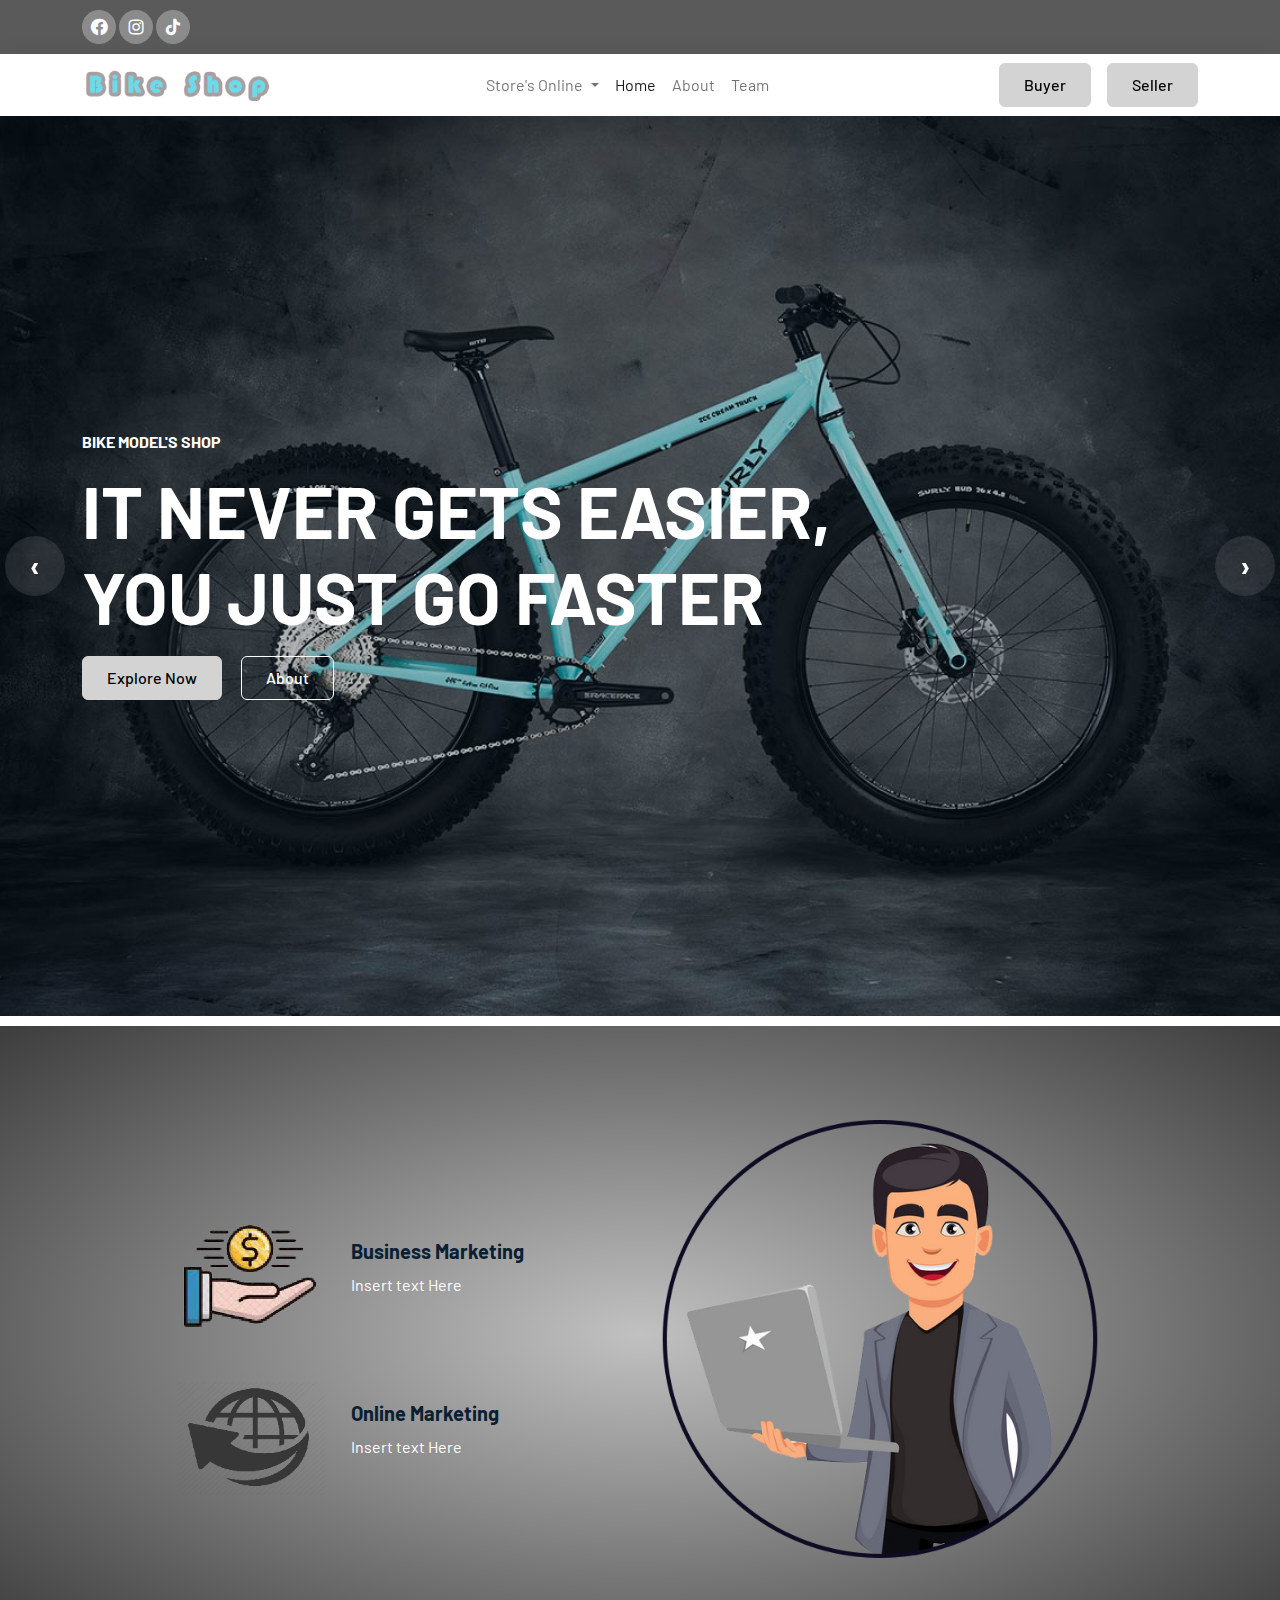
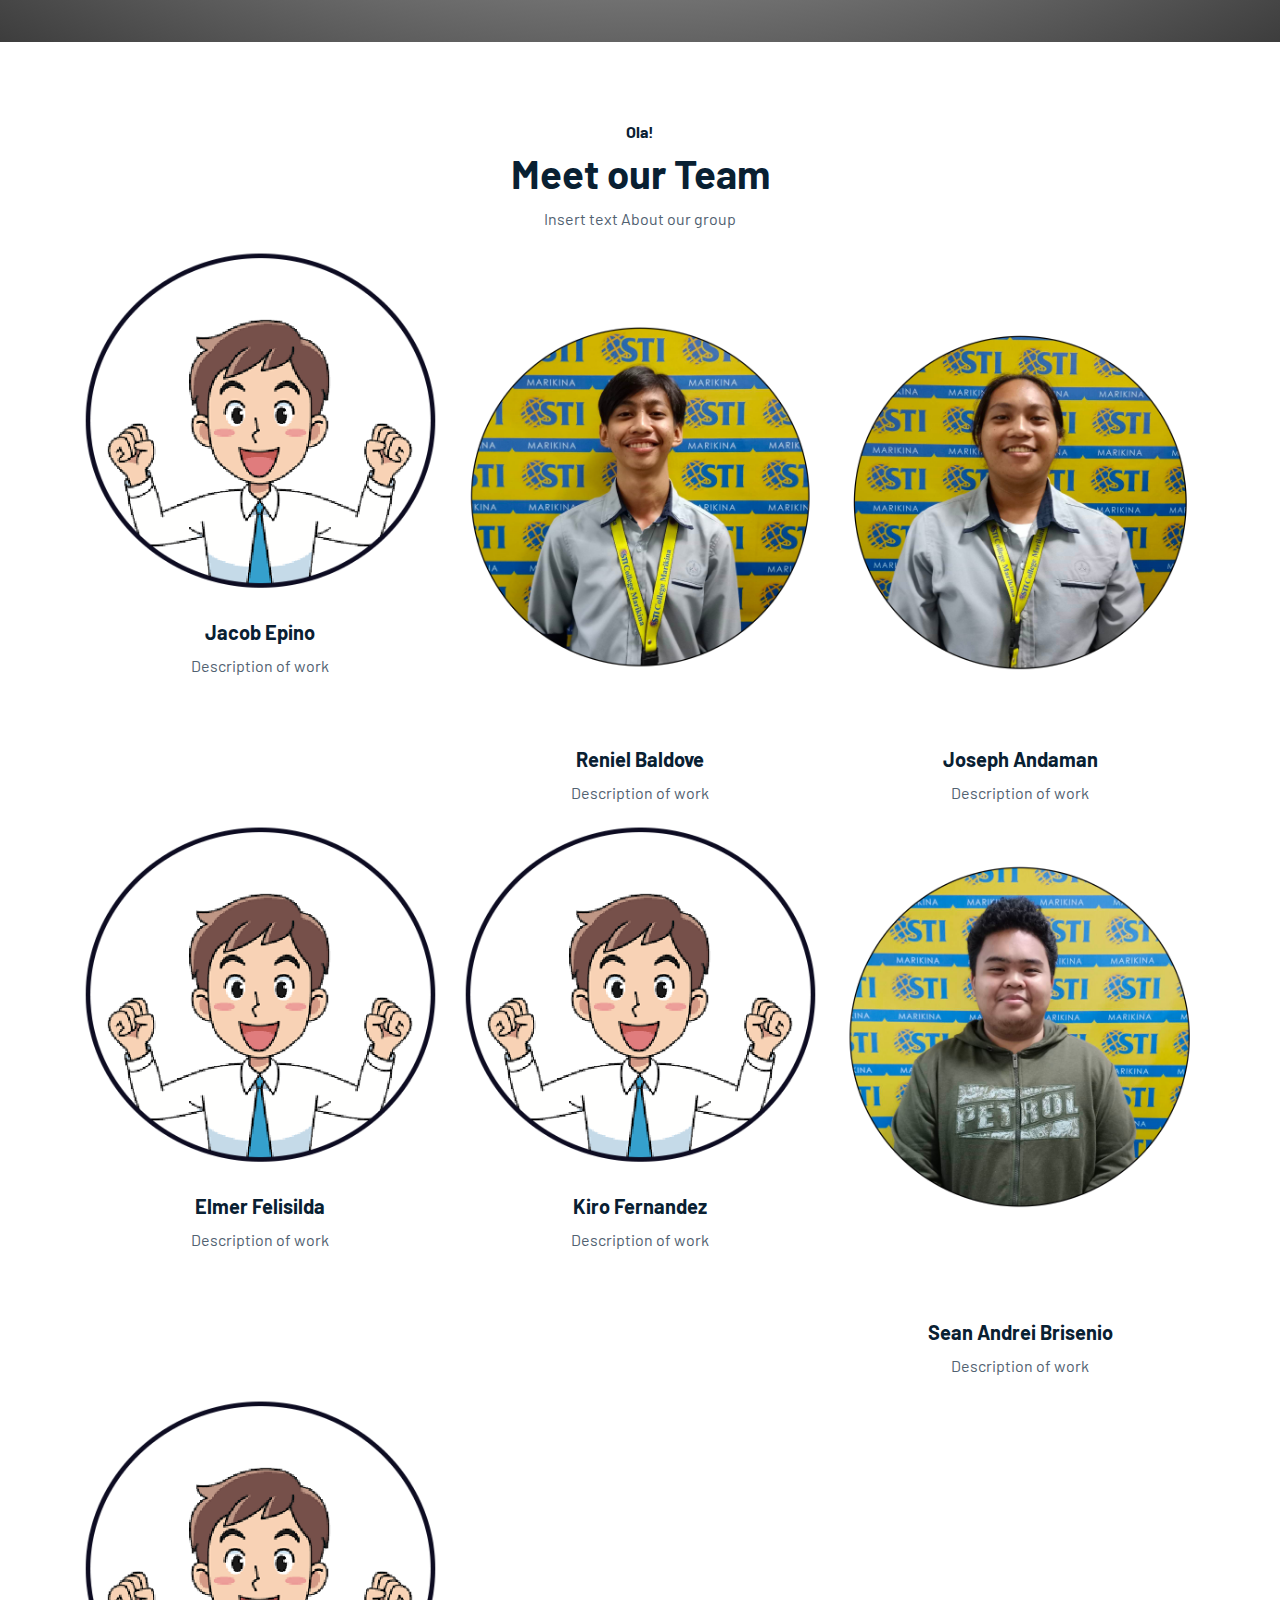
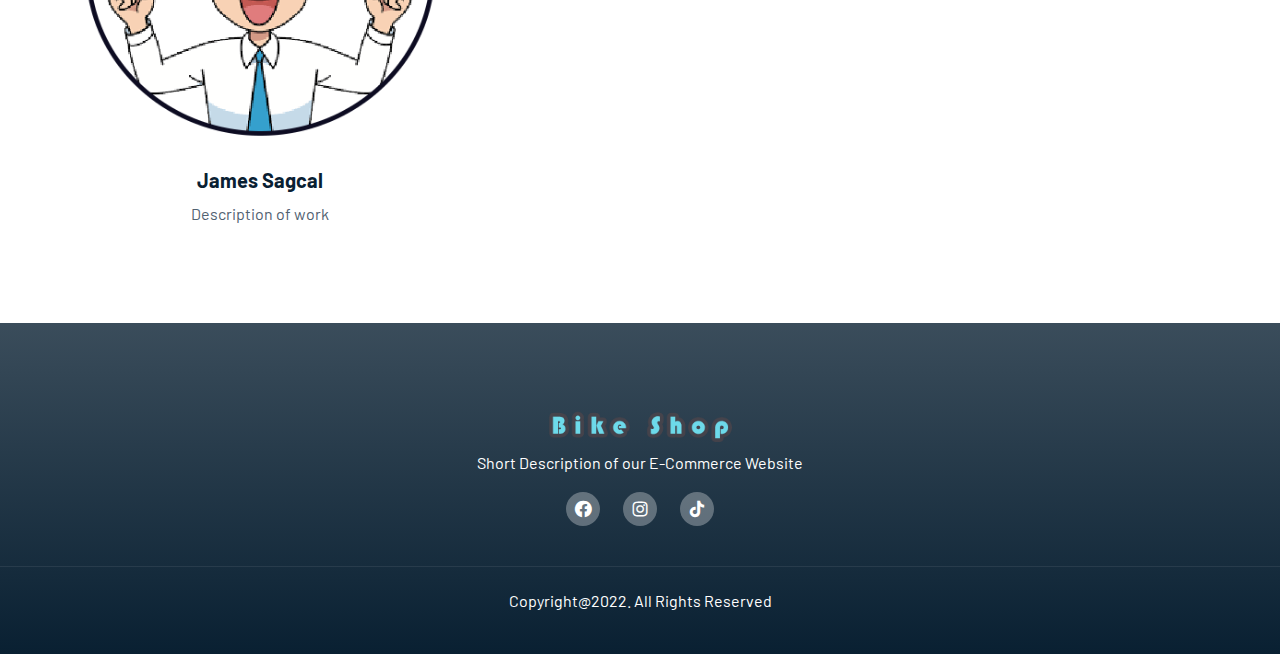
==== index.html @ 8a76a860 "Add files via upload" ====
<!doctype html>
<html lang="en">
  <head>
    <meta name="viewport" content="width=device-width, initial-scale=1">
    <link rel="stylesheet" href="./css/bootstrap.min.css">
    <link rel="stylesheet" href="./css/boxicons.min.css ">
    <link rel="stylesheet" href="./css/owl.carousel.min.css">
    <link rel="stylesheet" href="./css/owl.theme.default.min.css">
    <link rel="stylesheet" href="./css/style.css">
    <title>Bike Shop | E-Commerce</title>
  </head>

  <body data-bs-spy="scroll" data-bs-target=".navbar">
    <nav class="top-nav" id="home">
        <div class="container">
            <div class="row justify-content-between">
             <!---  <div class="col-auto">
                    <p>
                        <i class='bx bxs-envelope'></i>
                        <span>Delacruxzz@examplelangto.com</span>
                    </p>

                    <p>
                        <i class='bx bx-phone-call' ></i>
                        <span>(02)bahalakanasaiba</span>
                    </p>
                </div>--> 
                <div class="col-auto">
                    <div class="social-links">
                       <a href="https://www.facebook.com/"><i class='bx bxl-facebook-circle'></i></a>
                       <a href="https://www.instagram.com/"><i class='bx bxl-instagram' ></i></a>
                       <a href="https://www.tiktok.com/login"><i class='bx bxl-tiktok' ></i></a>
                    </div>
                </div>
            </div>
        </div>
    </nav>
    <nav class="navbar navbar-expand-lg navbar-light bg-white sticky-top">
        <div class="container">
          <a class="logo" href="#"><img src="./img/L.png"></a>
          <button class="navbar-toggler" type="button" data-bs-toggle="collapse" data-bs-target="#navbarSupportedContent" aria- 
           controls="navbarSupportedContent" aria-expanded="false" aria-label="Toggle navigation">
            <span class="navbar-toggler-icon"></span>
          </button>
          <div class="collapse navbar-collapse" id="navbarSupportedContent">
            <ul class="navbar-nav me-auto mb-2 mb-lg-0 ms-auto">

              <li class="nav-item dropdown">
                <a class="nav-link dropdown-toggle" href="#" role="button" data-bs-toggle="dropdown" aria-expanded="false">
                    Store's Online
                </a>
                <ul class="dropdown-menu">
                  <li><a class="dropdown-item" href="#">Bike Model Shop</a></li>
                  <li><a class="dropdown-item" href="#">Bike Accessories Store</a></li>
                  <li><a class="dropdown-item" href="#">Bike Clothing Shop</a></li> 
                </ul>
              </li>

              <li class="nav-item">
                <a class="nav-link" href="#hero-slider">Home</a>
              </li>

              <li class="nav-item">
                <a class="nav-link" href="#about">About</a>
              </li>

              <li class="nav-item">
                <a class="nav-link" href="#team">Team</a>
              </li>
            </ul>
            <a href="" class="btn btn-brand ms-lg-3" data-bs-toggle="modal" data-bs-target="#exampleModal">Buyer</a>
            <a href="" class="btn btn-brand ms-lg-3" data-bs-toggle="modal" data-bs-target="#exampleModal2">Seller</a>

          </div>
        </div>
    </nav>
    
 <!--Slider-->
    <div class="owl-carousel owl-theme" id="hero-slider">

        <div class="slide1 min-vh-100 bg-cover d-flex align-items-center">
            <div class="container">
                <div class="row">
                    <div class="col-12">
                        <h6 class="text-uppercase text-white">Bike Model's Shop</h6>
                        <h1 class="display-2 my-3 text-white text-uppercase">It never gets easier, <br>you just go faster</h1>
                        <a href="#" class="btn btn-brand">Explore Now</a>
                        <a href="#" class="btn btn-outline ms-md-3">About</a>
                    </div>
                </div>
            </div>
        </div>

        <div class="slide2 min-vh-100 bg-cover d-flex align-items-center">
            <div class="container">
                <div class="row">
                    <div class="col-12 text-center">
                        <h6 class="text-uppercase text-white">Bike Accessories Store</h6>
                        <h1 class="display-4 my-3 text-white text-uppercase">A bicycle ride around the world begins with <br> a single pedal   stroke</h1>
                        <a href="#" class="btn btn-brand">Explore Now</a>
                        <a href="#" class="btn btn-outline ms-md-3">About</a>
                    </div>
                </div>
            </div>
        </div>

        <div class="slide3 min-vh-100 bg-cover d-flex align-items-center">
            <div class="container">
                <div class="row">
                    <div class="col-12">
                        <h6 class="text-uppercase text-white">Bike Clothing Shop</h6>
                        <h1 class="display-4 my-3 text-white text-uppercase">Get a bicycle. You will not regret it. <br> If you live.</h1>
                        <a href="#" class="btn btn-brand">Explore Now</a>
                        <a href="#" class="btn btn-outline ms-md-3">About</a>
                    </div>
                </div>
            </div>
        </div>


    </div>

<!--about-->
    <div class="color">
    <section id="about">
        <div class="container">
            <div class="row align-items-center justify-content-center">
                <div class="col-lg-5">
                    <div class="row">
                        <div class="col-12 info-box mt-5">
                          <img src="./img/busi.png">
                          <div>
                            <h5>Business Marketing</h5>
                            <p>Insert text Here</p>
                          </div>
                        </div>

                        <div class="col-12 info-box mt-5">
                            <img src="./img/on.png">
                            <div>
                              <h5>Online Marketing</h5>
                              <p>Insert text Here</p>
                            </div>
                          </div>                         
                    </div>
                </div>
                <div class="col-lg-5">
                    <img src="./img/man.png">
                </div>
            </div>
        </div>
    </section>
</div>
<!--team-->
     <section id="team">
        <div class="container">
            <div class="row">
                <div class="col-12 intro text-center">
                    <h6>Ola!</h6>
                    <h1>Meet our Team</h1>
                    <p>Insert text About our group</p>
                </div>
            </div>
            <div class="row">

               <div class="col-lg-4">
                <div class="team-member">
                    <div class="img-wrapper">
                        <img src="./img/boy.png">
                        <div class="overlay"></div> 
                        <div class="social-links">
                            <a href="https://www.facebook.com/cayetanojacob"><i class='bx bxl-facebook-circle'></i></a>
                            <a href="https://www.instagram.com/"><i class='bx bxl-instagram' ></i></a>
                            <a href="https://www.tiktok.com/login"><i class='bx bxl-tiktok' ></i></a>
                         </div>
                    </div>
                   <div class="content">
                    <h5>Jacob Epino</h5>
                    <p>Description of work</p>
                   </div>
               </div>
            </div>
  
            <div class="col-lg-4">
                <div class="team-member">
                    <div class="img-wrapper">
                        <img src="./img/reniel.png">
                        <div class="overlay"></div> 
                        <div class="social-links">
                            <a href="https://www.facebook.com/renielgbaldove"><i class='bx bxl-facebook-circle'></i></a>
                            <a href="https://www.instagram.com/"><i class='bx bxl-instagram' ></i></a>
                            <a href="https://www.tiktok.com/login"><i class='bx bxl-tiktok' ></i></a>
                         </div>
                    </div>
                   <div class="content">
                    <h5>Reniel Baldove</h5>
                    <p>Description of work</p>
                   </div>
               </div>
            </div>

            <div class="col-lg-4">
                <div class="team-member">
                    <div class="img-wrapper">
                        <img src="./img/jd.png">
                        <div class="overlay"></div> 
                        <div class="social-links">
                            <a href="https://www.facebook.com/jaydee.andaman"><i class='bx bxl-facebook-circle'></i></a>
                            <a href="#"><i class='bx bxl-instagram' ></i></a>
                            <a href="https://www.tiktok.com/login"><i class='bx bxl-tiktok' ></i></a>
                         </div>
                    </div>
                   <div class="content">
                    <h5>Joseph Andaman</h5>
                    <p>Description of work</p>
                   </div>
               </div>
            </div>

            <div class="col-lg-4">
                <div class="team-member">
                    <div class="img-wrapper">
                        <img src="./img/boy.png">
                        <div class="overlay"></div> 
                        <div class="social-links">
                            <a href="https://www.facebook.com/elmer.gfelisilda"><i class='bx bxl-facebook-circle'></i></a>
                            <a href="https://www.instagram.com/"><i class='bx bxl-instagram' ></i></a>
                            <a href="https://www.tiktok.com/login"><i class='bx bxl-tiktok' ></i></a>
                         </div>
                    </div>
                   <div class="content">
                    <h5>Elmer Felisilda</h5>
                    <p>Description of work</p>
                   </div>
               </div>
            </div>

            <div class="col-lg-4">
                <div class="team-member">
                    <div class="img-wrapper">
                        <img src="./img/boy.png">
                        <div class="overlay"></div> 
                        <div class="social-links">
                            <a href="https://www.facebook.com/"><i class='bx bxl-facebook-circle'></i></a>
                            <a href="https://www.instagram.com/"><i class='bx bxl-instagram' ></i></a>
                            <a href="https://www.tiktok.com/login"><i class='bx bxl-tiktok' ></i></a>
                         </div>
                    </div>
                   <div class="content">
                    <h5>Kiro Fernandez</h5>
                    <p>Description of work</p>
                   </div>
               </div>
            </div>

            <div class="col-lg-4">
                <div class="team-member">
                    <div class="img-wrapper">
                        <img src="./img/sean.png">
                        <div class="overlay"></div> 
                        <div class="social-links">
                            <a href="https://www.facebook.com/Killualo90"><i class='bx bxl-facebook-circle'></i></a>
                            <a href="https://www.instagram.com/"><i class='bx bxl-instagram' ></i></a>
                            <a href="https://www.tiktok.com/login"><i class='bx bxl-tiktok' ></i></a>
                         </div>
                    </div>
                   <div class="content">
                    <h5>Sean Andrei Brisenio</h5>
                    <p>Description of work</p>
                   </div>
               </div>
            </div>

            <div class="col-lg-4">
                <div class="team-member">
                    <div class="img-wrapper">
                        <img src="./img/boy.png">
                        <div class="overlay"></div> 
                        <div class="social-links">
                            <a href="https://www.facebook.com/Feuerkraft.18"><i class='bx bxl-facebook-circle'></i></a>
                            <a href="https://www.instagram.com/"><i class='bx bxl-instagram' ></i></a>
                            <a href="https://www.tiktok.com/login"><i class='bx bxl-tiktok' ></i></a>
                         </div>
                    </div>
                   <div class="content">
                    <h5>James Sagcal</h5>
                    <p>Description of work</p>
                   </div>
               </div>
            </div>

        </div>
     </section>
 
<!--footer-->
     <footer>
        <div class="footer-top">
            <div class="container">
                <div class="row">
                    <div class="col-lg-6 mx-auto">
                    <a class="logo"><img src="./img/L.png"></a>
                     <p>Short Description of our E-Commerce Website</p>
                     <div class="social-links">
                           <a href="https://www.facebook.com/"><i class='bx bxl-facebook-circle'></i></a>
                           <a href="https://www.instagram.com/"><i class='bx bxl-instagram' ></i></a>
                           <a href="https://www.tiktok.com/login"><i class='bx bxl-tiktok' ></i></a>
                        </div>
                    </div>
                </div>
            </div>
        </div>
        <div class="footer-bottom">
          <div class="container">
            <p class="mb-0">Copyright@2022. All Rights Reserved</p>
          </div>
        </div>
     </footer>

  <!-- Buyer'ss Modal -->
  <div class="modal fade" id="exampleModal" tabindex="-1" aria-labelledby="exampleModalLabel" aria-hidden="true">
    <div class="modal-dialog modal-xl modal-dialog-centered">
      <div class="modal-content">

        <div class="modal-body">
          <div class="container-fluid">
            <div class="row">
                <div class="col-lg-8">
                    <form action="" class="row p-lg-5 gy-7 align-items-center">
                        <h1>Buyer's Registration Form </h1>
                        <p></p>
                        <div class="col-12">
                            <form class="row g-3">
                                <div class="col-md-6">
                                  <label for="Username" class="form-label">Username</label>
                                  <input type="email" class="form-control" id="inputEmail4">
                                </div>
                                <div class="col-md-6">
                                  <label for="inputPassword4" class="form-label">Password</label>
                                  <input type="password" class="form-control" id="inputPassword4">
                                </div>
                                <div class="col-12">
                                  <label for="inputAddress" class="form-label">Address</label>
                                  <input type="text" class="form-control" id="inputAddress" placeholder="House#, Street, Barangay">
                                </div>
                                <div class="col-md-6">
                                  <label for="inputCity" class="form-label"></label>
                                  <input type="text" class="form-control" id="inputCity" placeholder="City">
                                </div>
                                <div class="col-md-2">
                                  <label for="inputZip" class="form-label">Zip</label>
                                  <input type="text" class="form-control" id="inputZip">
                                </div>
                                
                                <div class="col-12">
                                  <a href="Buyer.html">
                                    <button type="button" class="btn btn-brand" onclick="alert('Your Details Has Been Save Thank You!')">Register</button>
                                  </a>
                                    <button type="button" class="btn btn-seonodary" data-bs-dismiss="modal">close</button>
                                </div>
                              </form>
                        </div>
                    </form>
                </div>
            </div>
          </div>
        </div>
      </div>
    </div>
  </div>

<!--Sellers Modal-->

  <div class="modal fade" id="exampleModal2" tabindex="-1" aria-labelledby="exampleModalLabel" aria-hidden="true">
    <div class="modal-dialog modal-xl modal-dialog-centered">
      <div class="modal-content">

        <div class="modal-body">
          <div class="container-fluid">
            <div class="col-lg-8">
              <form action="" class="row p-lg-5 gy-7 align-items-center">
                <h1>Seller's Registration Form </h1>
                <p></p>
                <div class="col-12">
                    <form class="row g-3">
                        <div class="col-md-6">
                          <label for="inputEmail4" class="form-label">Email</label>
                          <input type="email" class="form-control" id="inputEmail4">
                        </div>
                        <div class="col-md-6">
                          <label for="inputPassword4" class="form-label">Password</label>
                          <input type="password" class="form-control" id="inputPassword4">
                        </div>
                        <div class="col-12">
                          <label for="inputAddress" class="form-label">Address</label>
                          <input type="text" class="form-control" id="inputAddress" placeholder="House#, Street, Barangay">
                        </div>
                        <div class="col-md-6">
                          <label for="inputCity" class="form-label"></label>
                          <input type="text" class="form-control" id="inputCity" placeholder="City">
                        </div>
                        <div class="col-md-2">
                          <label for="inputZip" class="form-label">Zip</label>
                          <input type="text" class="form-control" id="inputZip">
                        </div>
                        
                        <div class="col-12">
                          <a href="Seller.html">
                            <button type="button" class="btn btn-brand" onclick="alert('Your Details Has Been Save. Click OK to continue')">Register</button>
                          </a>
                            <button type="button" class="btn btn-seonodary" data-bs-dismiss="modal">close</button>
                        </div>
                      </form>
                </div>
            </form>
            </div>
          </div>
        </div>
      </div>
    </div>
  </div>



    <script src="./js/jquery.min.js"></script>
    <script src="./js/bootstrap.bundle.min.js"></script>
    <script src="./js/owl.carousel.min.js"></script>
    <script src="./js/app.js"></script>

  </body>
</html>
---- css/style.css ----
@import url('https://fonts.googleapis.com/css2?family=Barlow:wght@400;500;600;700&display=swap');
body{
    font-family: "Barlow", sans-serif ;
    line-height: 1.7;
    color: #516171;
}
h1,h2,h3,h4,h5,h6{
    font-weight: 700;
    color: #092032;
}
a{
    color: #092032;
    text-decoration: none;
    transition: all 0.4s ease;
    font-weight: 500;
}
img{
    width: 100%;
}

section{
    padding-top: 80px;
    padding-bottom: 80px;

}

.bg-cover{
    background-position: center !important;
    background-size: cover !important;
    background-position: center !important;
}


/* nav bar*/
.top-nav{
    background-color: 	#5A5A5A;
    padding-top: 10px;
    padding-bottom: 10px;
}
.top-nav p{
    margin-bottom: 0;
    display: inline-block;
    margin-right: 16px;
    color: #fff;
}
.top-nav i, 
.top-nav span{
    vertical-align: middle;
}
.social-links a{
    width: 34px;
    height: 34px;
    background-color: rgba(255, 255, 255, 0.3);
   display: inline-flex;
   align-items: center;
   justify-content: center;
   color: #fff;
   font-size: 20px;
   border-radius: 100%;
}
.social-links a:hover{
    background-color: #fff;
    color: #000;
}
.navbar{
    box-shadow: 0px 6px 30px rgba(0, 0, 0, 0.08);
}

.navbar .navbar-nar .nav-link:hover,
.navbar .navbar-nar .nav-link.active{
        color: #634f4ff8;

}

.logo img{
    width: 190px;
}

/*button*/
.btn{
    padding: 9px 24px;
    font-weight: 500;
}
.btn-brand{
    background-color:#D3D3D3 ;
    color: #000;
    border-color:#D3D3D3  ;
}
.btn-brand:hover{
    color: #fff;
    background-color: #7e6666;
}
.btn-outline{
    border-color: #fff;
    color: #fff;
}
/*slider*/
#hero-slider h1{
    font-weight: 700 !important;
}
.slide1{
    background: linear-gradient(rgba(9,32,50,0.3),rgba(9,32,50,0.3)) , url(../img/2.jpg) ;
}
.slide2{
    background: linear-gradient(rgba(9,32,50,0.3),rgba(9,32,50,0.3)) , url(../img/3.jpg) ;
}
.slide3{
    background: linear-gradient(rgba(9,32,50,0.3),rgba(9,32,50,0.3)) , url(../img/4.jpg) ;
}
/* owl carousel*/
.owl-prev,
.owl-next{
    position: absolute;
    top: 50%;
    width: 60px !important;
    height: 60px !important;
    display: grid;
    place-items: center;
    background-color: rgba(255, 255, 255, 0.1) !important;
    font-size: 32px;
    margin-top: -30px !important;
    color: #fff !important;
    font-weight: 700 !important;
    font-size: 30px !important;
    border-radius: 100px !important;
    align-items: center !important;
    justify-content: center ;
}
.owl-prev{
    left: 0;
}
.owl-next{
    right: 0;
}
.owl-prev:hover,
.owl-next:hover{
    background-color: #D3D3D3 !important;
}

/*infobox*/
.info-box{
    display: flex;
    align-items: center;
    color: #fff;
}

.info-box img{
    width: 150px;
    margin-right: 24px;
}
.color{
    background: radial-gradient( #c1c1c1, #3d3d3d);
}

/*team section*/
.team-member{
    text-align: center;
}

.team-member .img-wrapper{
    position: relative;
    overflow: hidden;
}
.team-member .overlay{
    position: absolute;
    top: -10%;
    left: 0;
    width: 100%;
    height: 100%;
    background-color: rgba(87, 70, 67, 0.89);
    transition: all 0.4s ease;
    opacity: 0;
}
.team-member .social-links{
    position: absolute;
    top: 60%;
    left: 50%;
    transform: translate(-50%, -50%);
    transition: all 0.4s ease;
    opacity: 0;
}
.team-member:hover .overlay{
    opacity: 1;
    top:0;
}
.team-member:hover .social-links{
    opacity: 1;
    top:50%;
}
.team-member h5{
    margin-top: 24px;

}

/*footer*/
footer{
    padding-top: 80px;
    padding-bottom: 40px ;
    color: #ffff;
    text-align: center;
    background: linear-gradient(rgba(9,32,50,0.8), rgba(9,32,50,08));
}
footer .navbar-brand{
    color: #fff;
    margin-bottom: 28px;
    display: inline-block;
}

.footer-top {
    margin-bottom: 40px;
}
.footer-bottom{
    border-top: 1px solid rgba(255, 255, 255, 0.08);
    padding-top: 20px;
}
footer .social-links a{
    margin-left: 10px;
    margin-right: 10px;
}


/*buyer's css*/
.top-logo{
    padding-left: 520px;
}
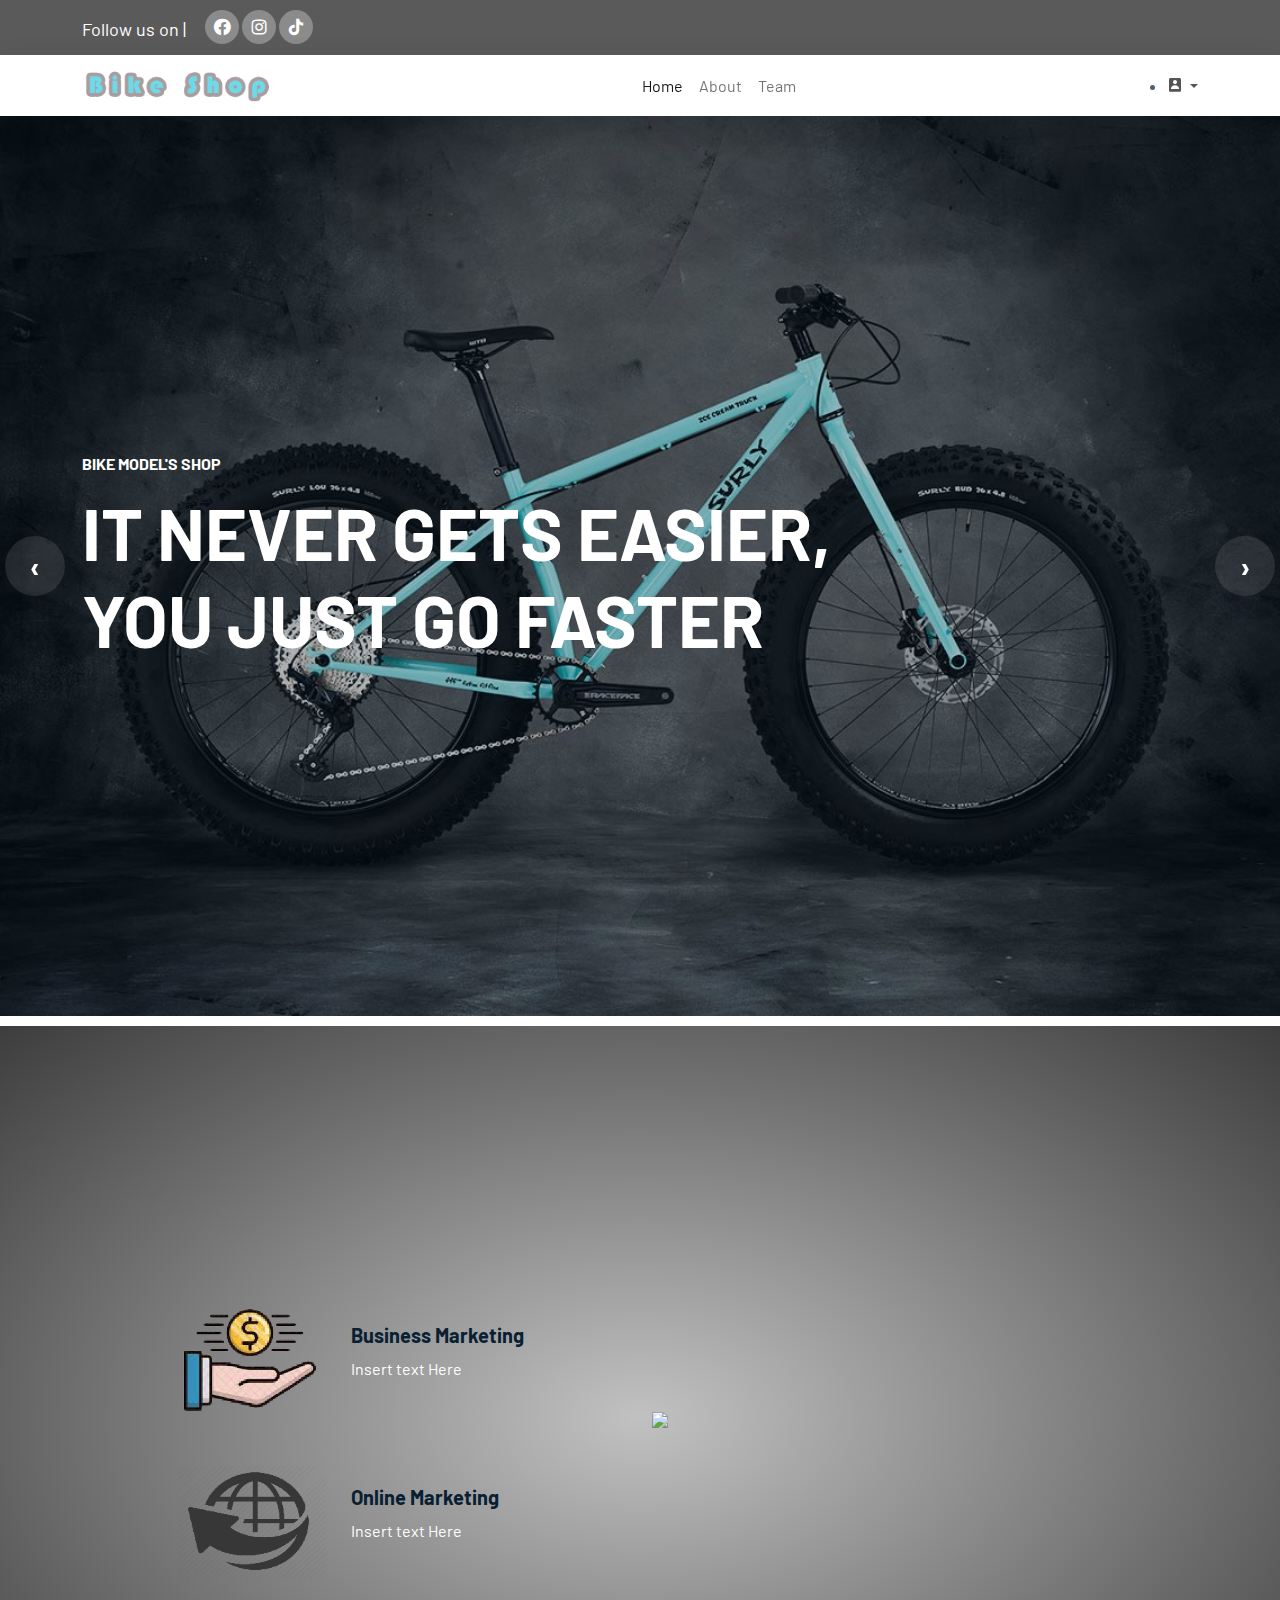
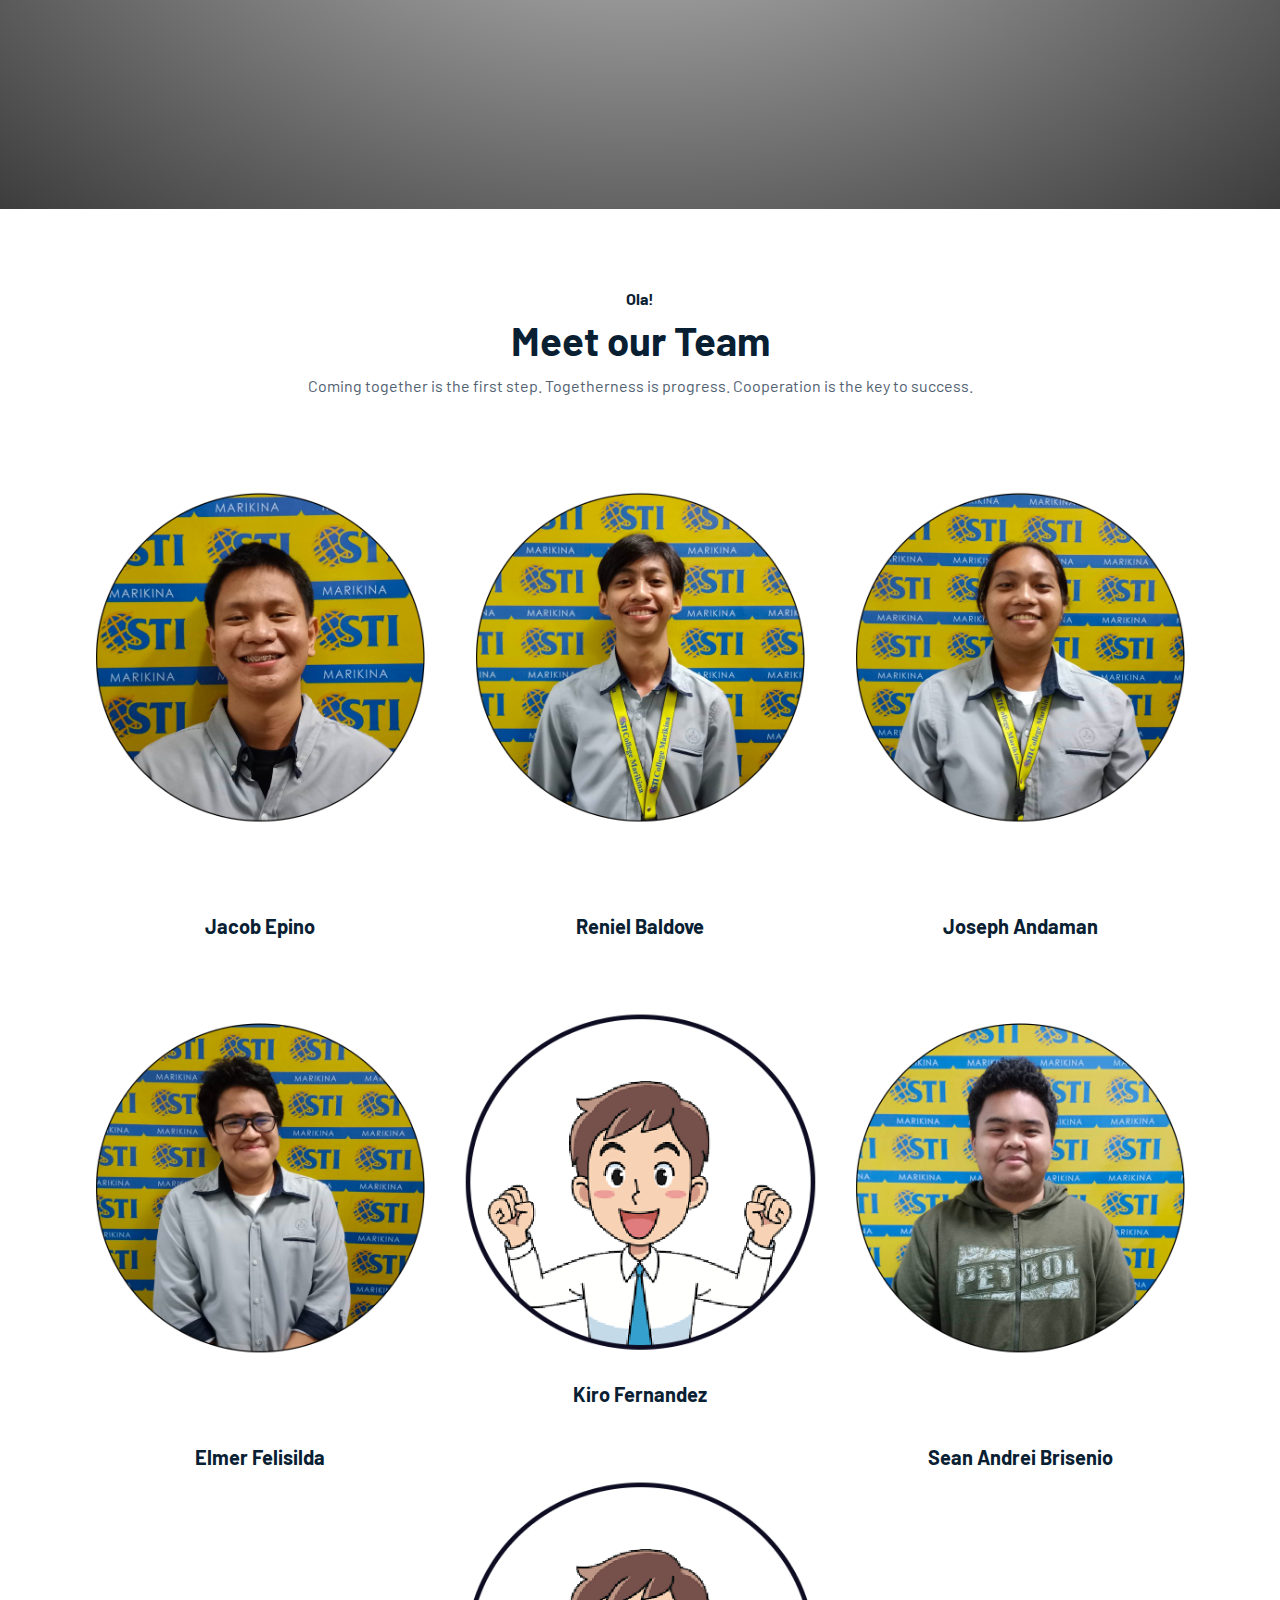
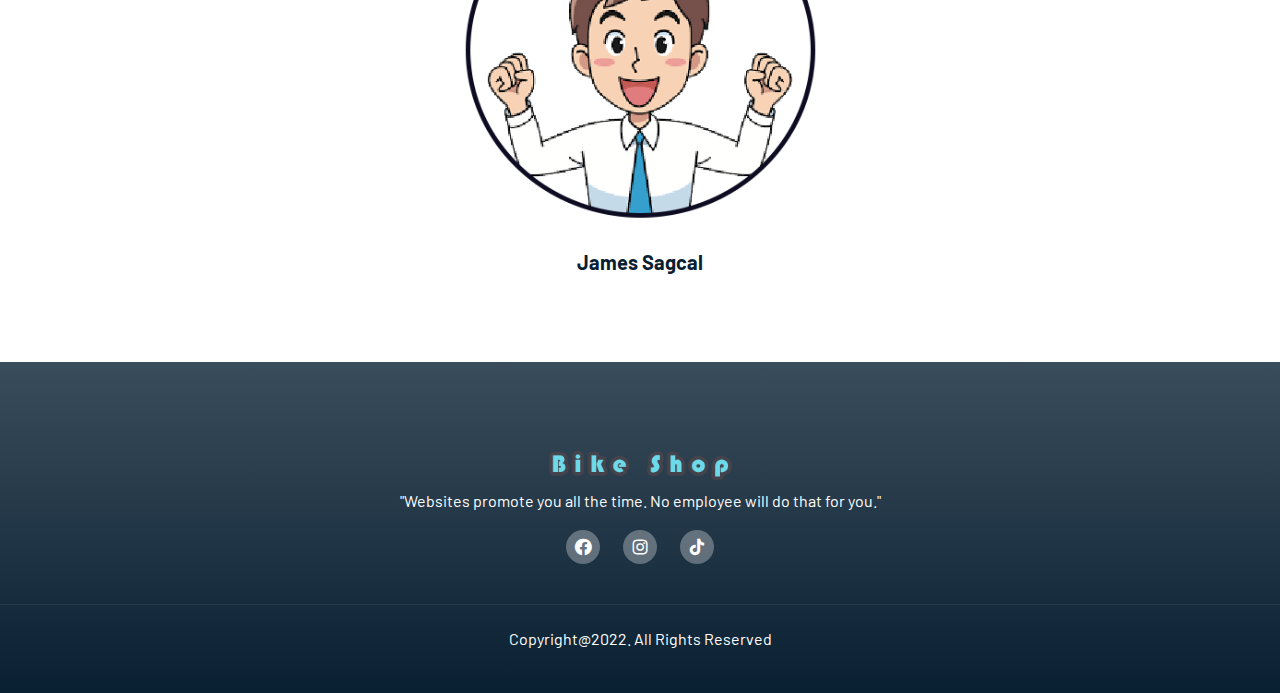
==== commit 316634cd: "Add files via upload" ====
--- a/index.html
+++ b/index.html
@@ -8,6 +8,7 @@
     <link rel="stylesheet" href="./css/owl.theme.default.min.css">
     <link rel="stylesheet" href="./css/style.css">
     <title>Bike Shop | E-Commerce</title>
+    <link rel="icon" href="./img/s.png">
   </head>
 
   <body data-bs-spy="scroll" data-bs-target=".navbar">
@@ -26,7 +27,8 @@
                     </p>
                 </div>--> 
                 <div class="col-auto">
-                    <div class="social-links">
+                    <div class="social-links"> 
+                      <p>Follow us on | </p>
                        <a href="https://www.facebook.com/"><i class='bx bxl-facebook-circle'></i></a>
                        <a href="https://www.instagram.com/"><i class='bx bxl-instagram' ></i></a>
                        <a href="https://www.tiktok.com/login"><i class='bx bxl-tiktok' ></i></a>
@@ -37,7 +39,7 @@
     </nav>
     <nav class="navbar navbar-expand-lg navbar-light bg-white sticky-top">
         <div class="container">
-          <a class="logo" href="#"><img src="./img/L.png"></a>
+          <a class="logo"><img src="./img/L.png"></a>
           <button class="navbar-toggler" type="button" data-bs-toggle="collapse" data-bs-target="#navbarSupportedContent" aria- 
            controls="navbarSupportedContent" aria-expanded="false" aria-label="Toggle navigation">
             <span class="navbar-toggler-icon"></span>
@@ -45,7 +47,7 @@
           <div class="collapse navbar-collapse" id="navbarSupportedContent">
             <ul class="navbar-nav me-auto mb-2 mb-lg-0 ms-auto">
 
-              <li class="nav-item dropdown">
+              <!--<li class="nav-item dropdown">
                 <a class="nav-link dropdown-toggle" href="#" role="button" data-bs-toggle="dropdown" aria-expanded="false">
                     Store's Online
                 </a>
@@ -54,7 +56,7 @@
                   <li><a class="dropdown-item" href="#">Bike Accessories Store</a></li>
                   <li><a class="dropdown-item" href="#">Bike Clothing Shop</a></li> 
                 </ul>
-              </li>
+              </li>-->
 
               <li class="nav-item">
                 <a class="nav-link" href="#hero-slider">Home</a>
@@ -68,8 +70,20 @@
                 <a class="nav-link" href="#team">Team</a>
               </li>
             </ul>
-            <a href="" class="btn btn-brand ms-lg-3" data-bs-toggle="modal" data-bs-target="#exampleModal">Buyer</a>
-            <a href="" class="btn btn-brand ms-lg-3" data-bs-toggle="modal" data-bs-target="#exampleModal2">Seller</a>
+
+            <li class="item dropdown">
+              <a class="Account dropdown-toggle" href="#" id="navbarDropdown" role="button"
+                 data-bs-toggle="dropdown" aria-expanded="false">
+                 <i class='bx bxs-user-rectangle'></i>
+              </a>
+              <ul class="dropdown-menu border-0 shadow-lg" aria-labelledby="navbarDropdown">
+                  <li><a class="dropdown-item" data-bs-toggle="modal" data-bs-target="#exampleModal" href="#">Buyer</a></li>
+                  <li><a class="dropdown-item" data-bs-toggle="modal" data-bs-target="#exampleModal2" href="#">Seller</a></li>
+              </ul>
+          </li>
+
+            <!-- <a href="" class="btn btn-brand ms-lg-3" data-bs-toggle="modal" data-bs-target="#exampleModal">Buyer</a>
+            <a href="" class="btn btn-brand ms-lg-3" data-bs-toggle="modal" data-bs-target="#exampleModal2">Seller</a>-->
 
           </div>
         </div>
@@ -84,8 +98,8 @@
                     <div class="col-12">
                         <h6 class="text-uppercase text-white">Bike Model's Shop</h6>
                         <h1 class="display-2 my-3 text-white text-uppercase">It never gets easier, <br>you just go faster</h1>
-                        <a href="#" class="btn btn-brand">Explore Now</a>
-                        <a href="#" class="btn btn-outline ms-md-3">About</a>
+                       <!--<a href="#" class="btn btn-brand">Explore Now</a>
+                        <a href="#" class="btn btn-outline ms-md-3">About</a>--> 
                     </div>
                 </div>
             </div>
@@ -97,8 +111,8 @@
                     <div class="col-12 text-center">
                         <h6 class="text-uppercase text-white">Bike Accessories Store</h6>
                         <h1 class="display-4 my-3 text-white text-uppercase">A bicycle ride around the world begins with <br> a single pedal   stroke</h1>
-                        <a href="#" class="btn btn-brand">Explore Now</a>
-                        <a href="#" class="btn btn-outline ms-md-3">About</a>
+                        <!--<a href="#" class="btn btn-brand">Explore Now</a>
+                        <a href="#" class="btn btn-outline ms-md-3">About</a>--> 
                     </div>
                 </div>
             </div>
@@ -110,8 +124,8 @@
                     <div class="col-12">
                         <h6 class="text-uppercase text-white">Bike Clothing Shop</h6>
                         <h1 class="display-4 my-3 text-white text-uppercase">Get a bicycle. You will not regret it. <br> If you live.</h1>
-                        <a href="#" class="btn btn-brand">Explore Now</a>
-                        <a href="#" class="btn btn-outline ms-md-3">About</a>
+                        <!--<a href="#" class="btn btn-brand">Explore Now</a>
+                        <a href="#" class="btn btn-outline ms-md-3">About</a>--> 
                     </div>
                 </div>
             </div>
@@ -145,7 +159,7 @@
                     </div>
                 </div>
                 <div class="col-lg-5">
-                    <img src="./img/man.png">
+                    <img src="./img/team.png">
                 </div>
             </div>
         </div>
@@ -158,7 +172,7 @@
                 <div class="col-12 intro text-center">
                     <h6>Ola!</h6>
                     <h1>Meet our Team</h1>
-                    <p>Insert text About our group</p>
+                    <p>Coming together is the first step. Togetherness is progress. Cooperation is the key to success.</p>
                 </div>
             </div>
             <div class="row">
@@ -166,7 +180,7 @@
                <div class="col-lg-4">
                 <div class="team-member">
                     <div class="img-wrapper">
-                        <img src="./img/boy.png">
+                        <img src="./img/jacob.png">
                         <div class="overlay"></div> 
                         <div class="social-links">
                             <a href="https://www.facebook.com/cayetanojacob"><i class='bx bxl-facebook-circle'></i></a>
@@ -176,7 +190,7 @@
                     </div>
                    <div class="content">
                     <h5>Jacob Epino</h5>
-                    <p>Description of work</p>
+                   <!--<p>Description of work</p>--> 
                    </div>
                </div>
             </div>
@@ -194,7 +208,7 @@
                     </div>
                    <div class="content">
                     <h5>Reniel Baldove</h5>
-                    <p>Description of work</p>
+                     <!--<p>Description of work</p>--> 
                    </div>
                </div>
             </div>
@@ -212,7 +226,25 @@
                     </div>
                    <div class="content">
                     <h5>Joseph Andaman</h5>
-                    <p>Description of work</p>
+                     <!--<p>Description of work</p>--> 
+                   </div>
+               </div>
+            </div>
+
+            <div class="col-lg-4">
+                <div class="team-member">
+                    <div class="img-wrapper">
+                        <img src="./img/elmer.png">
+                        <div class="overlay"></div> 
+                        <div class="social-links">
+                            <a href="https://www.facebook.com/elmer.gfelisilda"><i class='bx bxl-facebook-circle'></i></a>
+                            <a href="https://www.instagram.com/"><i class='bx bxl-instagram' ></i></a>
+                            <a href="https://www.tiktok.com/login"><i class='bx bxl-tiktok' ></i></a>
+                         </div>
+                    </div>
+                   <div class="content">
+                    <h5>Elmer Felisilda</h5>
+                    <!--<p>Description of work</p>--> 
                    </div>
                </div>
             </div>
@@ -223,24 +255,6 @@
                         <img src="./img/boy.png">
                         <div class="overlay"></div> 
                         <div class="social-links">
-                            <a href="https://www.facebook.com/elmer.gfelisilda"><i class='bx bxl-facebook-circle'></i></a>
-                            <a href="https://www.instagram.com/"><i class='bx bxl-instagram' ></i></a>
-                            <a href="https://www.tiktok.com/login"><i class='bx bxl-tiktok' ></i></a>
-                         </div>
-                    </div>
-                   <div class="content">
-                    <h5>Elmer Felisilda</h5>
-                    <p>Description of work</p>
-                   </div>
-               </div>
-            </div>
-
-            <div class="col-lg-4">
-                <div class="team-member">
-                    <div class="img-wrapper">
-                        <img src="./img/boy.png">
-                        <div class="overlay"></div> 
-                        <div class="social-links">
                             <a href="https://www.facebook.com/"><i class='bx bxl-facebook-circle'></i></a>
                             <a href="https://www.instagram.com/"><i class='bx bxl-instagram' ></i></a>
                             <a href="https://www.tiktok.com/login"><i class='bx bxl-tiktok' ></i></a>
@@ -248,7 +262,7 @@
                     </div>
                    <div class="content">
                     <h5>Kiro Fernandez</h5>
-                    <p>Description of work</p>
+                     <!--<p>Description of work</p>--> 
                    </div>
                </div>
             </div>
@@ -266,15 +280,15 @@
                     </div>
                    <div class="content">
                     <h5>Sean Andrei Brisenio</h5>
-                    <p>Description of work</p>
-                   </div>
-               </div>
-            </div>
-
-            <div class="col-lg-4">
-                <div class="team-member">
-                    <div class="img-wrapper">
-                        <img src="./img/boy.png">
+                     <!--<p>Description of work</p>--> 
+                   </div>
+               </div>
+            </div>
+
+            <div class="col-lg-4">
+                <div class="team-member">
+                    <div class="img-wrapper ">
+                        <img src="./img/boy.png" class="rounded mx-auto d-block">
                         <div class="overlay"></div> 
                         <div class="social-links">
                             <a href="https://www.facebook.com/Feuerkraft.18"><i class='bx bxl-facebook-circle'></i></a>
@@ -284,7 +298,7 @@
                     </div>
                    <div class="content">
                     <h5>James Sagcal</h5>
-                    <p>Description of work</p>
+                     <!--<p>Description of work</p>--> 
                    </div>
                </div>
             </div>
@@ -299,7 +313,7 @@
                 <div class="row">
                     <div class="col-lg-6 mx-auto">
                     <a class="logo"><img src="./img/L.png"></a>
-                     <p>Short Description of our E-Commerce Website</p>
+                     <p>"Websites promote you all the time. No employee will do that for you."</p>
                      <div class="social-links">
                            <a href="https://www.facebook.com/"><i class='bx bxl-facebook-circle'></i></a>
                            <a href="https://www.instagram.com/"><i class='bx bxl-instagram' ></i></a>
--- a/css/style.css
+++ b/css/style.css
@@ -1,4 +1,7 @@
 @import url('https://fonts.googleapis.com/css2?family=Barlow:wght@400;500;600;700&display=swap');
+:root{
+    --grey: #808080;
+}
 body{
     font-family: "Barlow", sans-serif ;
     line-height: 1.7;
@@ -38,6 +41,7 @@
     padding-bottom: 10px;
 }
 .top-nav p{
+    font-size: large;
     margin-bottom: 0;
     display: inline-block;
     margin-right: 16px;
@@ -94,6 +98,7 @@
     border-color: #fff;
     color: #fff;
 }
+
 /*slider*/
 #hero-slider h1{
     font-weight: 700 !important;
@@ -150,6 +155,8 @@
 }
 .color{
     background: radial-gradient( #c1c1c1, #3d3d3d);
+    padding-bottom: 150px;
+    padding-top: 150px;
 }
 
 /*team section*/
@@ -223,3 +230,408 @@
 .top-logo{
     padding-left: 520px;
 }
+
+/*top rating item's*/
+
+.title h2::before{
+    position: absolute;
+    content: "";
+    width: 4px;
+    height: 50px;
+    background-color: var(--grey);
+    left: -20px;
+    top: 50%;
+    -webkit-transform: translateY(-50%);
+        -ms-transform: translateY(-50%);
+            transform: translateY(-50%);
+}
+
+.active-filter-btn{
+    background-color: var(--grey)!important;
+    color: #fff!important;
+    border-color: var(--grey)!important;
+}
+.filter-button-group .btn:hover{
+    color: #fff!important;
+}
+.collection-img span{
+    top: 20px;
+    right: 20px;
+    width: 46px;
+    height: 46px;
+    border-radius: 50%;
+}
+/*btn*/
+.bg-primary{
+    background-color: var(--grey)!important;
+}
+
+.btn:not(.nav-btns button){
+    background-color: #fff;
+    color: rgb(85, 85, 85);
+    padding: 10px 28px;
+    border-radius: 25px;
+    border: 1px solid rgb(85, 85, 85);
+}
+.btn:not(.nav-btns button):hover{
+    background-color: var(--grey);
+    color: #fff;
+    border-color: var(--grey);
+}
+
+/* home content */
+.home{
+    display: flex;
+    align-items: center;
+    justify-content: center;
+    flex-wrap: wrap;
+    position: relative;
+    z-index: 0;
+    font-family: 'Roboto Slab', serif;
+}
+.home .img{
+    flex: 1 1 400px;
+}
+.home .img img{
+    width: 100%;
+}
+.home .content{
+    flex: 1 1 400px;
+    margin-top: 30px;
+}
+.content h2{
+    margin-left: 70px;
+    font-size: 50px;
+    text-shadow: 1px 1px 1px rgb(0, 0, 0);
+    color: #808080;
+    font-weight: bold;
+}
+.content h2 span{
+    font-size: 50px;
+}
+.content p{
+    margin-left: 70px;
+    color:#000000;
+}
+.content #shopnow{
+    margin-left: 70px;
+    width: 200px;
+    height: 38px;
+    border: 2px solid #000000;
+    font-weight: bold;
+    transition: 0.5s ease;
+    cursor: pointer;
+    border-radius: 25px;
+    color: #fff;
+    background: transparent;
+}
+.content #shopnow:hover{
+    background-color: #808080;
+    border-radius: 25px;
+    color: white;
+}
+@media screen and (max-width:800px){
+    .content h3{
+        margin-left: 50px;
+        font-size: 40px;
+    }
+    .content p{
+        margin-left: 50px;
+    }
+    .content #shopnow{
+        margin-left: 50px;
+    }
+}
+@media screen and (max-width:570px){
+    .content h3{
+        margin-left: 20px;
+    }
+    .content p{
+        margin-left: 20px;
+    }
+    .content #shopnow{
+        margin-left: 20px;
+    }
+}
+@media screen and (max-width:799px){
+    .home-section{
+        height: 150vh;
+    }
+}
+@media screen and (max-width:550px){
+    .home-section{
+        height: 100vh;
+    }
+}
+
+/* product cards */
+#product-cards{
+    padding-top: 10px;
+    font-family: 'Roboto Slab', serif;
+    margin-top: 100px;
+}
+#product-cards .card{
+    box-shadow: rgba(100,100,111,0.2) 0px 7px 29px 0px;
+}
+#product-cards h1{
+    margin-top: 30px;
+    color: #a89c9c;
+    text-shadow: 1px 1px 1px rgb(36, 34, 34);
+}
+#product-cards h3{
+    letter-spacing: 3px;
+    color: #5A5A5A;
+    text-shadow: 0px 1px 1px black;
+    font-weight: bold;
+}
+#product-cards h5 span{
+    float: right;
+    color: #303030;
+    cursor: pointer;
+}
+.checked{
+    color: rgb(0, 0, 0);
+}
+#viewmorebtn{
+    display: flex;
+    justify-content: center;
+    margin: auto;
+    text-decoration: none;
+    margin-top: 30px;
+    width: 200px;
+    height: 32px;
+    color: #2c2a2a;
+    letter-spacing: 5px;
+    font-weight: bold;
+    background: transparent;
+    border: 2px solid #111111;
+    transition: 0.5s ease;
+    margin-bottom: 30px;
+    border-radius: 25px;
+}
+#viewmorebtn:hover{
+    background-color: #5A5A5A;
+    color: white;
+}
+
+.banner{
+    width: 100%;
+    height: 50vh;
+    margin-top: 50px;
+    margin-bottom: 50px;
+    background-image: linear-gradient(rgba(0,0,0,0.3),rgba(0,0,0,0.3)), url(../img/badge.jpg);
+}
+.banner .content{
+    text-align: center;
+    padding-top: 100px;
+}
+.banner .content h1{
+    color: rgb(17, 16, 16);
+    text-shadow: 1px 1px 1px rgb(233, 192, 192);
+    letter-spacing: 3px;
+}
+.banner .content p{
+    color: rgb(255, 255, 255);
+    text-shadow: 1px 1px 1px rgb(0, 0, 0);
+    letter-spacing: 3px;
+}
+#bannerbtn button{
+    width: 200px;
+    height: 40px;
+    font-size: large;
+    background: transparent;
+    color: rgb(3, 3, 3);
+    border: 2px solid  #111111;
+    transition: 0.5s ease;
+    cursor: pointer;
+    border-radius: 25px;
+}
+#bannerbtn button:hover{
+    background-color:#5A5A5A;
+    border: none;
+}
+
+/*bg bike model shop*/
+
+.bg{
+    background: repeating-linear-gradient( #243b55,#141e30);
+}
+
+/*Product Details*/
+
+a{
+	text-decoration: none;
+	color: #555;
+}
+.row{
+	display: flex;
+	align-items: center;
+	flex-wrap: wrap;
+	justify-content: space-around;
+}
+.col-2{
+	flex-basis: 50%;
+	min-width: 300px;
+}
+.col-2 img{
+	max-width: 100%;
+	padding: 50px 0;
+}
+.col-2 h1{
+	font-size: 50px;
+	line-height: 60px;
+	margin: 25px 0;
+}
+.btn{
+	display: inline-block;
+	background: #ff523b;
+	color: #fff;
+	padding: 8px 30px;
+	margin: 30px 0;
+	border-radius: 30px;
+	transition: background 0.05s;
+}
+.btn:hover{
+	background: #563434;
+}
+
+.categories{
+	margin: 70px 0;
+}
+.col-3{
+	flex-basis: 30%;
+	min-width: 250px;
+	margin-bottom: 30px ;
+}
+.col-3 img{
+	width: 100%;
+}
+.small-container{
+	max-width: 1080px;
+	margin: auto;
+	padding-right: 25px;
+	padding-left: 25px;
+}
+
+.single-product{
+	margin-top: 80px;
+}
+.single-product .col-2 img{
+	padding: 0;
+}
+.single-product .col-2{
+	padding: 20;
+}
+.single-product h4{
+	margin: 40px 0;
+	font-size: 22px;
+	font-weight: bold;
+}
+.single-product select{
+	display: block;
+	padding: 10px;
+	margin-top: 20px;
+}
+.single-product input{
+	width: 50px;
+	height: 40px;
+	padding-left: 10px;
+	font-size: 20px;
+	margin-right: 10px;
+	border: 1px solid #ff523b;
+}
+input:focus{
+	outline: none;
+}
+.single-product .fa{
+	color: #ff523b;
+	margin-left:10px;
+}
+.small-img-row{
+	display: flex;
+	justify-content: space-between;
+}
+.small-img-col{
+	flex-basis: 20%;
+	cursor: pointer;
+}
+
+@media only screen and (max-width:600px){
+	.row{
+		text-align: center;
+	}
+
+	.col-2, .col-3, .col-4{
+		flex-basis: 100%;
+	}
+	.single-product .row{
+		text-align: left;
+	}
+	.single-product .col-2{
+		padding: 20px 0;	
+	}
+	.single-product .h1{
+		font-size: 26px;
+		line-height: 26px;
+	}
+	.cart-info p{
+		display: none;
+	}
+}
+
+/*BCart*/
+.cart-page{
+	margin: 80px auto;
+}
+table{
+	width: 100%;
+	border-collapse: collapse;
+}
+.cart-info{
+	display: flex;
+	flex-wrap: wrap;
+}
+
+th{
+	text-align: left;
+	padding: 5px;
+	color: #000;
+	background: #83625e;
+	font-weight: normal;
+}
+td{
+	padding: 10px 5px;
+}
+td input{
+	width: 40px;
+	height: 30px;
+	padding: 5px;
+}
+td a{
+	color: #ff523b;
+	font-size: 15px;
+}
+td img{
+	width: 250px;
+	height: 150px;
+	margin-right:10px;
+}
+.total-price{
+	display: flex;
+	justify-content: flex-end;
+}
+.total-price table{
+	border-top: 3px solid #83625e;
+	width: 100%;
+	max-width: 350px;
+}
+td:last-child{
+	text-align: right;
+}
+th:last-child{
+	text-align: right;
+}
+.chk{
+    margin-left: 65%;
+    
+}
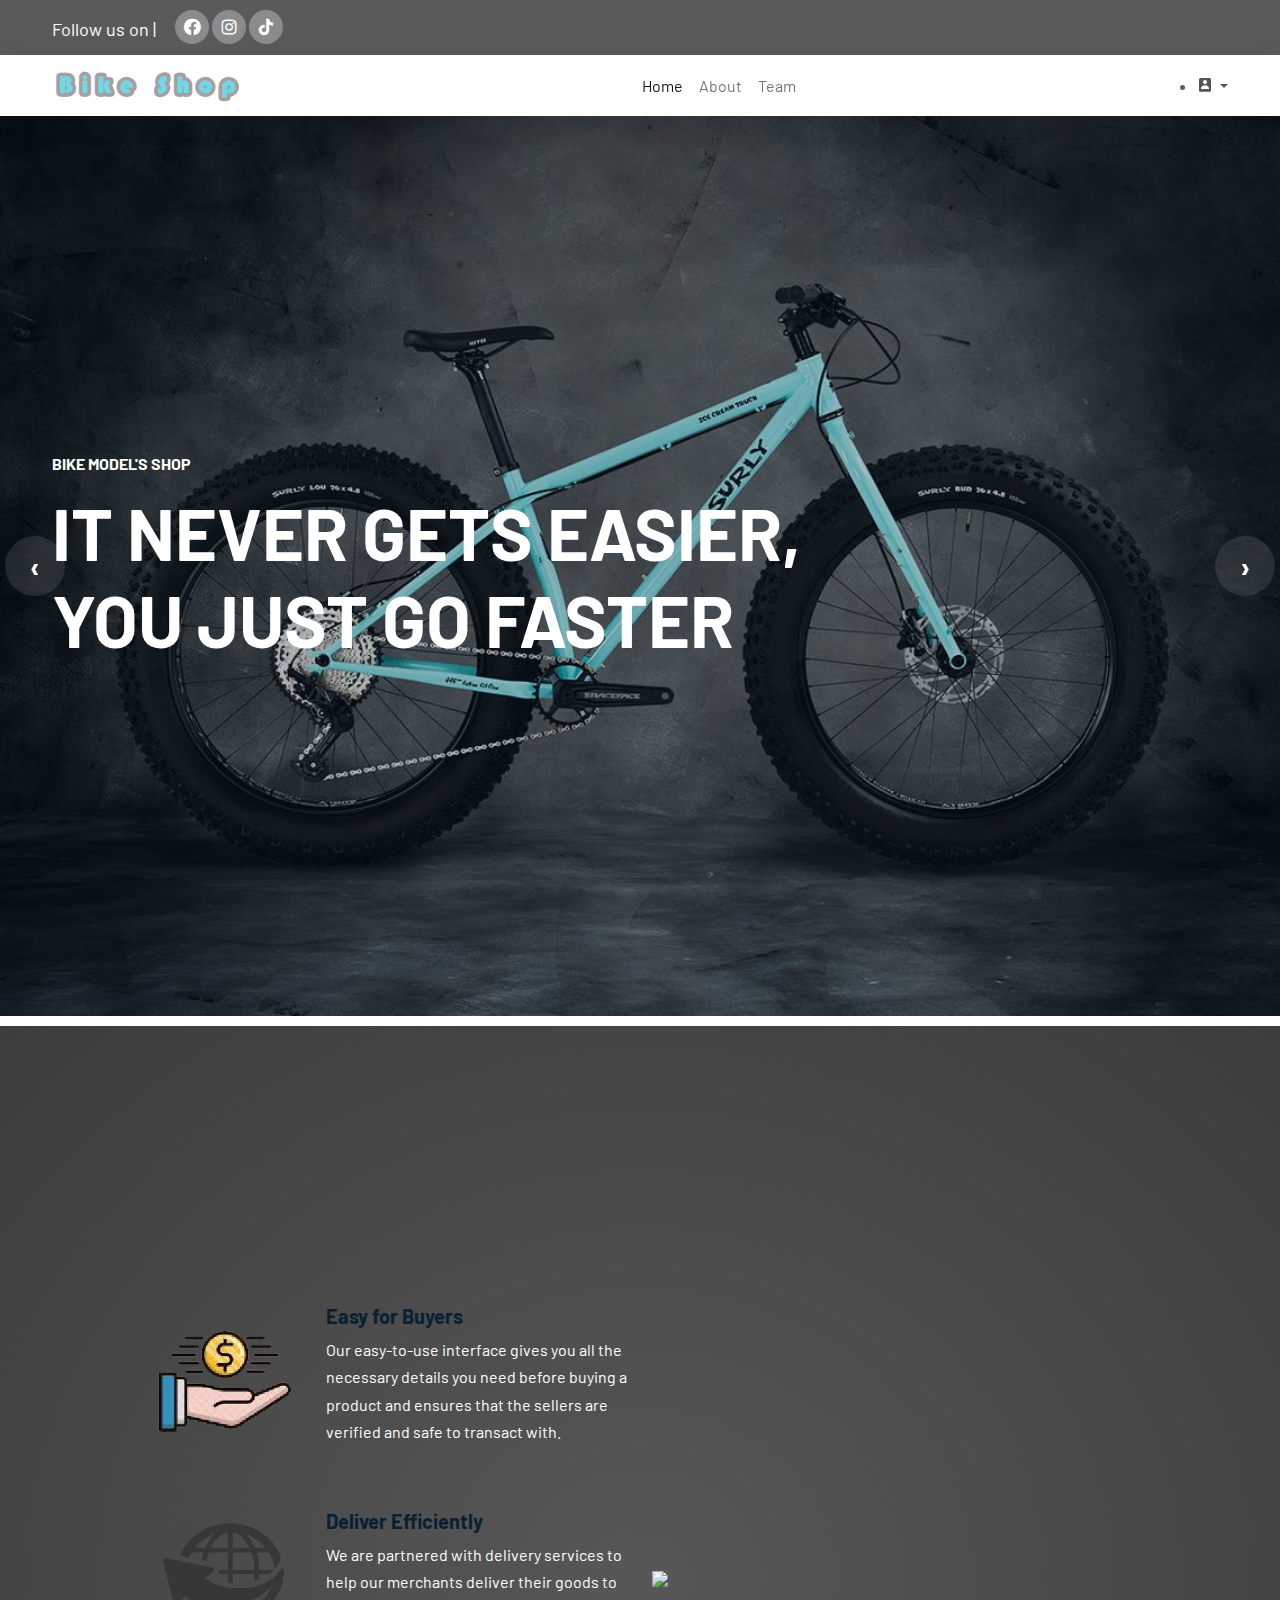
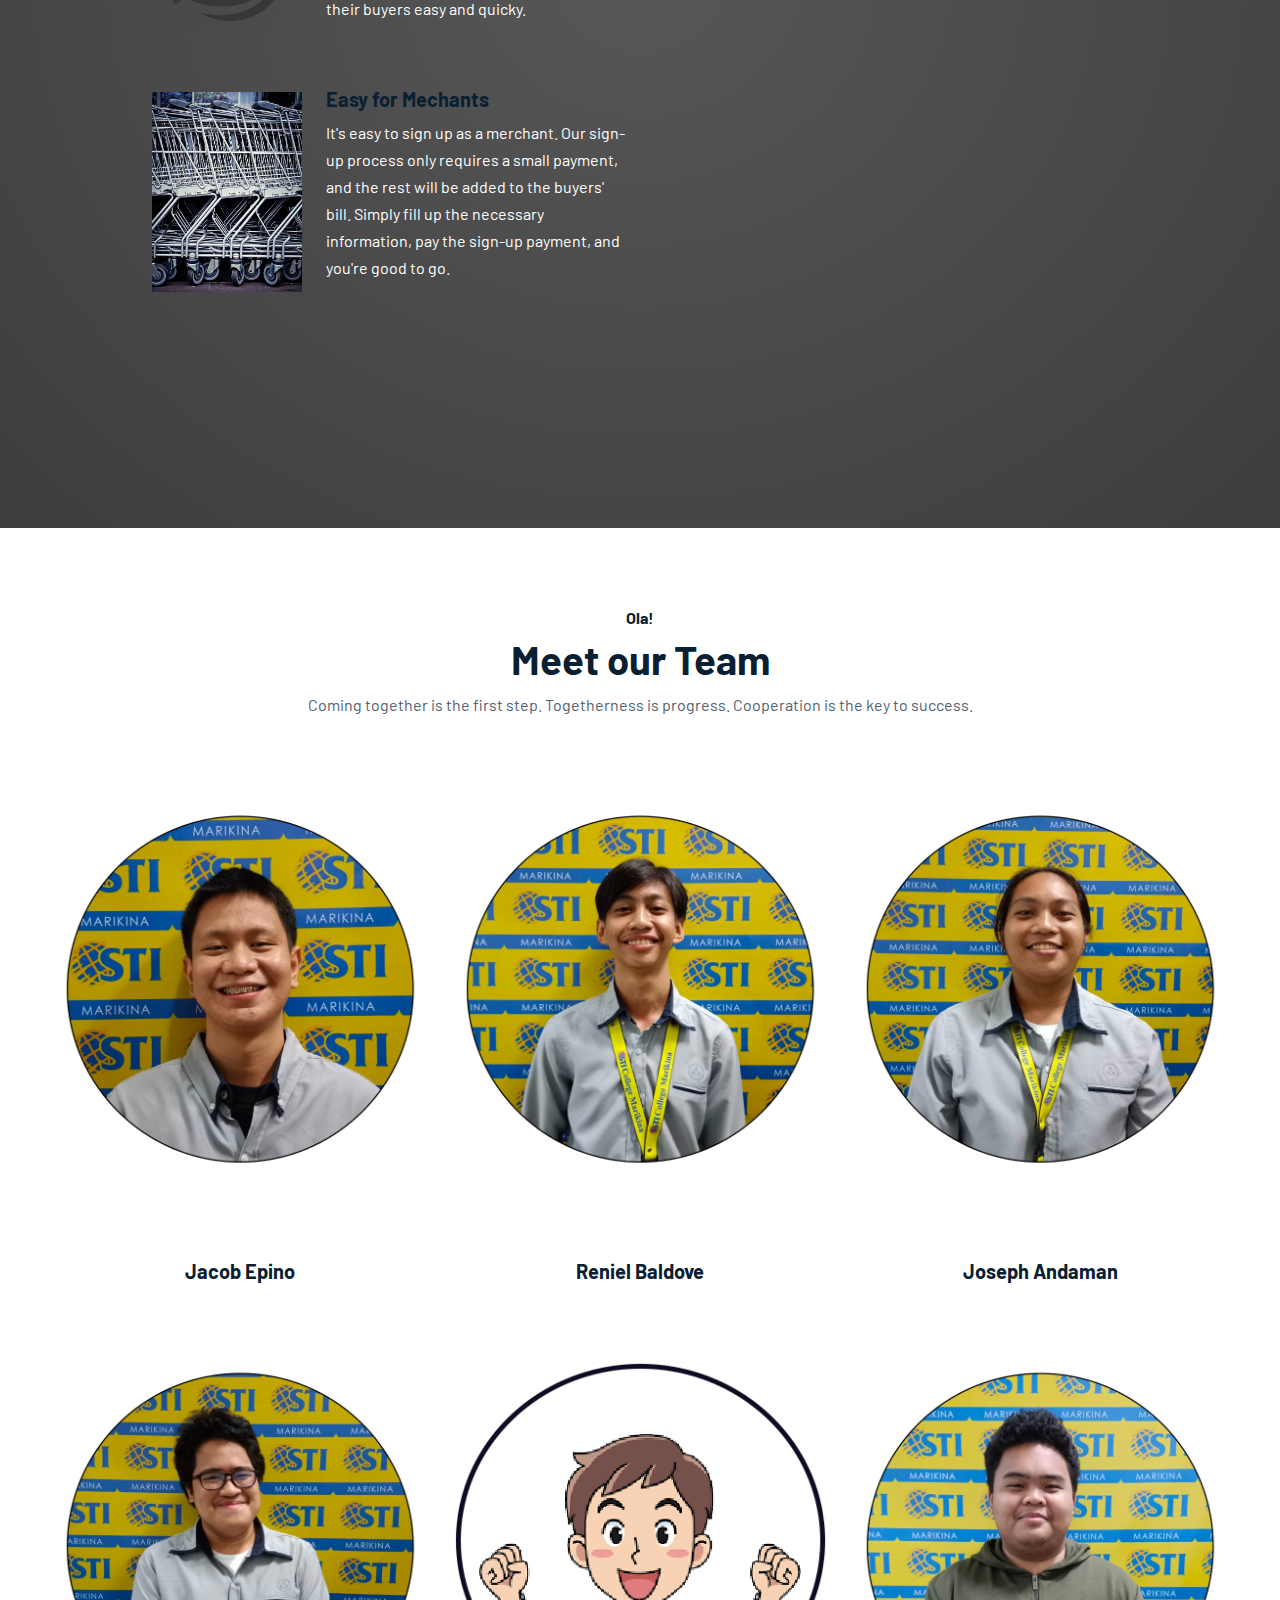
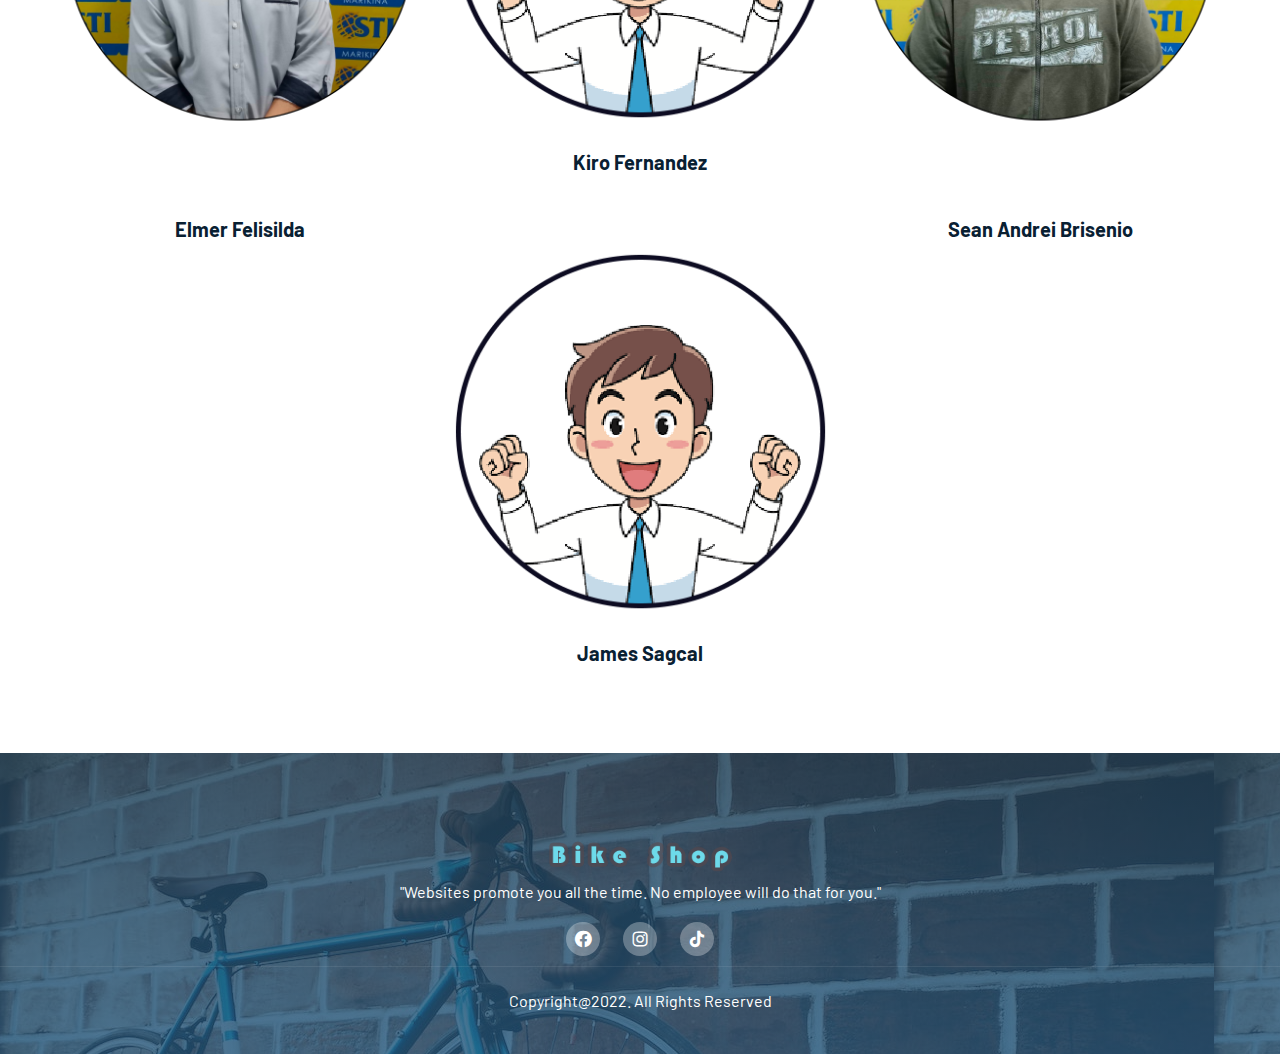
==== commit fc31ee9b: "Add files via upload" ====
--- a/index.html
+++ b/index.html
@@ -144,18 +144,27 @@
                         <div class="col-12 info-box mt-5">
                           <img src="./img/busi.png">
                           <div>
-                            <h5>Business Marketing</h5>
-                            <p>Insert text Here</p>
+                            <h5>Easy for Buyers</h5>
+                            <p>Our easy-to-use interface gives you all the necessary details you need before buying a product and ensures that the sellers are verified and safe to transact with.</p>
                           </div>
                         </div>
 
                         <div class="col-12 info-box mt-5">
                             <img src="./img/on.png">
                             <div>
-                              <h5>Online Marketing</h5>
-                              <p>Insert text Here</p>
+                              <h5>Deliver Efficiently</h5>
+                              <p>We are partnered with delivery services to help our merchants deliver their goods to their buyers easy and quicky.</p>
                             </div>
-                          </div>                         
+                          </div>   
+                          
+                          <div class="col-12 info-box mt-5">
+                            <img src="./img/merchant.jpeg">
+                            <div>
+                              <h5>Easy for Mechants</h5>
+                              <p>It's easy to sign up as a merchant. Our sign-up process only requires a small payment, and the rest will be added to the buyers' bill. Simply fill up the necessary information, pay the sign-up payment, and you're good to go.</p>
+                            </div>
+                          </div>    
+
                     </div>
                 </div>
                 <div class="col-lg-5">
@@ -330,7 +339,7 @@
         </div>
      </footer>
 
-  <!-- Buyer'ss Modal -->
+<!-- Buyer'ss Modal -->
   <div class="modal fade" id="exampleModal" tabindex="-1" aria-labelledby="exampleModalLabel" aria-hidden="true">
     <div class="modal-dialog modal-xl modal-dialog-centered">
       <div class="modal-content">
--- a/css/style.css
+++ b/css/style.css
@@ -154,7 +154,7 @@
     margin-right: 24px;
 }
 .color{
-    background: radial-gradient( #c1c1c1, #3d3d3d);
+    background: radial-gradient( #585757, #3d3d3d);
     padding-bottom: 150px;
     padding-top: 150px;
 }
@@ -205,7 +205,8 @@
     padding-bottom: 40px ;
     color: #ffff;
     text-align: center;
-    background: linear-gradient(rgba(9,32,50,0.8), rgba(9,32,50,08));
+    background: linear-gradient(rgba(32, 65, 90, 0.8), rgba(34, 84, 122, 0.8)), url(../img/badge2.jpeg);
+
 }
 footer .navbar-brand{
     color: #fff;
@@ -214,7 +215,7 @@
 }
 
 .footer-top {
-    margin-bottom: 40px;
+    margin-bottom: 10px;
 }
 .footer-bottom{
     border-top: 1px solid rgba(255, 255, 255, 0.08);
@@ -311,13 +312,13 @@
 }
 .content p{
     margin-left: 70px;
-    color:#000000;
+    color:#c9c2c2;
 }
 .content #shopnow{
     margin-left: 70px;
     width: 200px;
     height: 38px;
-    border: 2px solid #000000;
+    border: 2px solid #fafafa;
     font-weight: bold;
     transition: 0.5s ease;
     cursor: pointer;
@@ -330,39 +331,7 @@
     border-radius: 25px;
     color: white;
 }
-@media screen and (max-width:800px){
-    .content h3{
-        margin-left: 50px;
-        font-size: 40px;
-    }
-    .content p{
-        margin-left: 50px;
-    }
-    .content #shopnow{
-        margin-left: 50px;
-    }
-}
-@media screen and (max-width:570px){
-    .content h3{
-        margin-left: 20px;
-    }
-    .content p{
-        margin-left: 20px;
-    }
-    .content #shopnow{
-        margin-left: 20px;
-    }
-}
-@media screen and (max-width:799px){
-    .home-section{
-        height: 150vh;
-    }
-}
-@media screen and (max-width:550px){
-    .home-section{
-        height: 100vh;
-    }
-}
+
 
 /* product cards */
 #product-cards{
@@ -440,8 +409,8 @@
     height: 40px;
     font-size: large;
     background: transparent;
-    color: rgb(3, 3, 3);
-    border: 2px solid  #111111;
+    color: rgb(255, 255, 255);
+    border: 2px solid  #ffffff;
     transition: 0.5s ease;
     cursor: pointer;
     border-radius: 25px;
@@ -454,8 +423,10 @@
 /*bg bike model shop*/
 
 .bg{
-    background: repeating-linear-gradient( #243b55,#141e30);
-}
+    background: linear-gradient( #29323c,#596164,#485563);
+}
+
+
 
 /*Product Details*/
 
@@ -555,12 +526,149 @@
 	flex-basis: 20%;
 	cursor: pointer;
 }
+/*end of product details*/
+
+
+
+/*cart*/
+.container{
+	max-width: 1200px;
+	margin: 0 auto;
+}
+.container > h1{
+	padding: 20px 0;
+}
+.cart{
+	display: flex;
+}
+.products{
+	flex: 0.75;
+}
+.product{
+	display: flex;
+	width: 100%;
+	height: 200px;
+	overflow: hidden;
+	border: 1px solid silver;
+	margin-bottom: 20px;
+}
+.product:hover{
+	border: none;
+	box-shadow: 2px 2px 4px rgba(0,0,0,0.2);
+	transform: scale(1.01);
+}
+.product > img{
+	width: 300px;
+	height: 200px;
+	object-fit: cover;
+}
+.product > img:hover{
+	transform: scale(1.04);
+}
+.product-info{
+	padding: 20px;
+	width: 100%;
+	position: relative;
+}
+.product-name, .product-price, .product-offer{
+	margin-bottom: 20px;
+}
+.product .bx{
+    position: absolute;
+    box-sizing: border-box;
+}
+.product-remove{
+	position: absolute;
+	bottom: 15px;
+	right: 15px;
+	padding: 10px 25px;
+	color: rgb(0, 0, 0);
+	cursor: pointer;
+	border-radius: 5px;
+}
+.product-remove:hover{
+	color: rgb(0, 0, 0);
+	font-weight: 600;
+
+}
+.product-quantity > input{
+	width: 40px;
+	padding: 5px;
+	text-align: center;
+}
+.fa{
+	margin-right: 5px;
+}
+
+
+.cart-total{
+	flex: 0.25;
+	margin-left: 20px;
+	padding: 20px;
+	height: 340px;
+	border: 1px solid silver;
+	border-radius: 5px;
+    margin-bottom: 20px;
+
+}
+.cart-total p{
+	display: flex;
+	justify-content: space-between;
+	margin-bottom: 30px;
+	font-size: 20px;
+}
+.cart-total a{
+	display: block;
+	text-align: center;
+	height: 40px;
+	line-height: 40px;
+	background-color: rgb(107, 101, 100);
+	color: white;
+	text-decoration: none;
+}
+.cart-total a:hover{
+	background-color: rgb(51, 49, 49);
+}
+
+/*asdasd*/
+@media screen and (max-width:800px){
+    .content h3{
+        margin-left: 50px;
+        font-size: 40px;
+    }
+    .content p{
+        margin-left: 50px;
+    }
+    .content #shopnow{
+        margin-left: 50px;
+    }
+}
+@media screen and (max-width:570px){
+    .content h3{
+        margin-left: 20px;
+    }
+    .content p{
+        margin-left: 20px;
+    }
+    .content #shopnow{
+        margin-left: 20px;
+    }
+}
+@media screen and (max-width:799px){
+    .home-section{
+        height: 150vh;
+    }
+}
+@media screen and (max-width:550px){
+    .home-section{
+        height: 100vh;
+    }
+}
 
 @media only screen and (max-width:600px){
 	.row{
 		text-align: center;
 	}
-
 	.col-2, .col-3, .col-4{
 		flex-basis: 100%;
 	}
@@ -574,64 +682,42 @@
 		font-size: 26px;
 		line-height: 26px;
 	}
-	.cart-info p{
+}
+
+@media only screen and (max-width: 700px){
+	.remove{
 		display: none;
 	}
-}
-
-/*BCart*/
-.cart-page{
-	margin: 80px auto;
-}
-table{
-	width: 100%;
-	border-collapse: collapse;
-}
-.cart-info{
-	display: flex;
-	flex-wrap: wrap;
-}
-
-th{
-	text-align: left;
-	padding: 5px;
-	color: #000;
-	background: #83625e;
-	font-weight: normal;
-}
-td{
-	padding: 10px 5px;
-}
-td input{
-	width: 40px;
-	height: 30px;
-	padding: 5px;
-}
-td a{
-	color: #ff523b;
-	font-size: 15px;
-}
-td img{
-	width: 250px;
-	height: 150px;
-	margin-right:10px;
-}
-.total-price{
-	display: flex;
-	justify-content: flex-end;
-}
-.total-price table{
-	border-top: 3px solid #83625e;
-	width: 100%;
-	max-width: 350px;
-}
-td:last-child{
-	text-align: right;
-}
-th:last-child{
-	text-align: right;
-}
-.chk{
-    margin-left: 65%;
-    
-}
+	.product{
+		height: 150px;
+	}
+	.product > img{
+		height: 150px;
+		width: 200px;
+	}
+	.product-name, .product-price, .product-offer{
+		margin-bottom: 10px;
+	}
+}
+@media only screen and (max-width: 900px){
+	.cart{
+		flex-direction: column;
+	}
+	.cart-total{
+		margin-left: 0;
+		margin-bottom: 20px;
+	}
+}
+@media only screen and (max-width: 1220px){
+
+	.container{
+
+		max-width: 150%;
+
+	}
+
+}
+
+
+
+
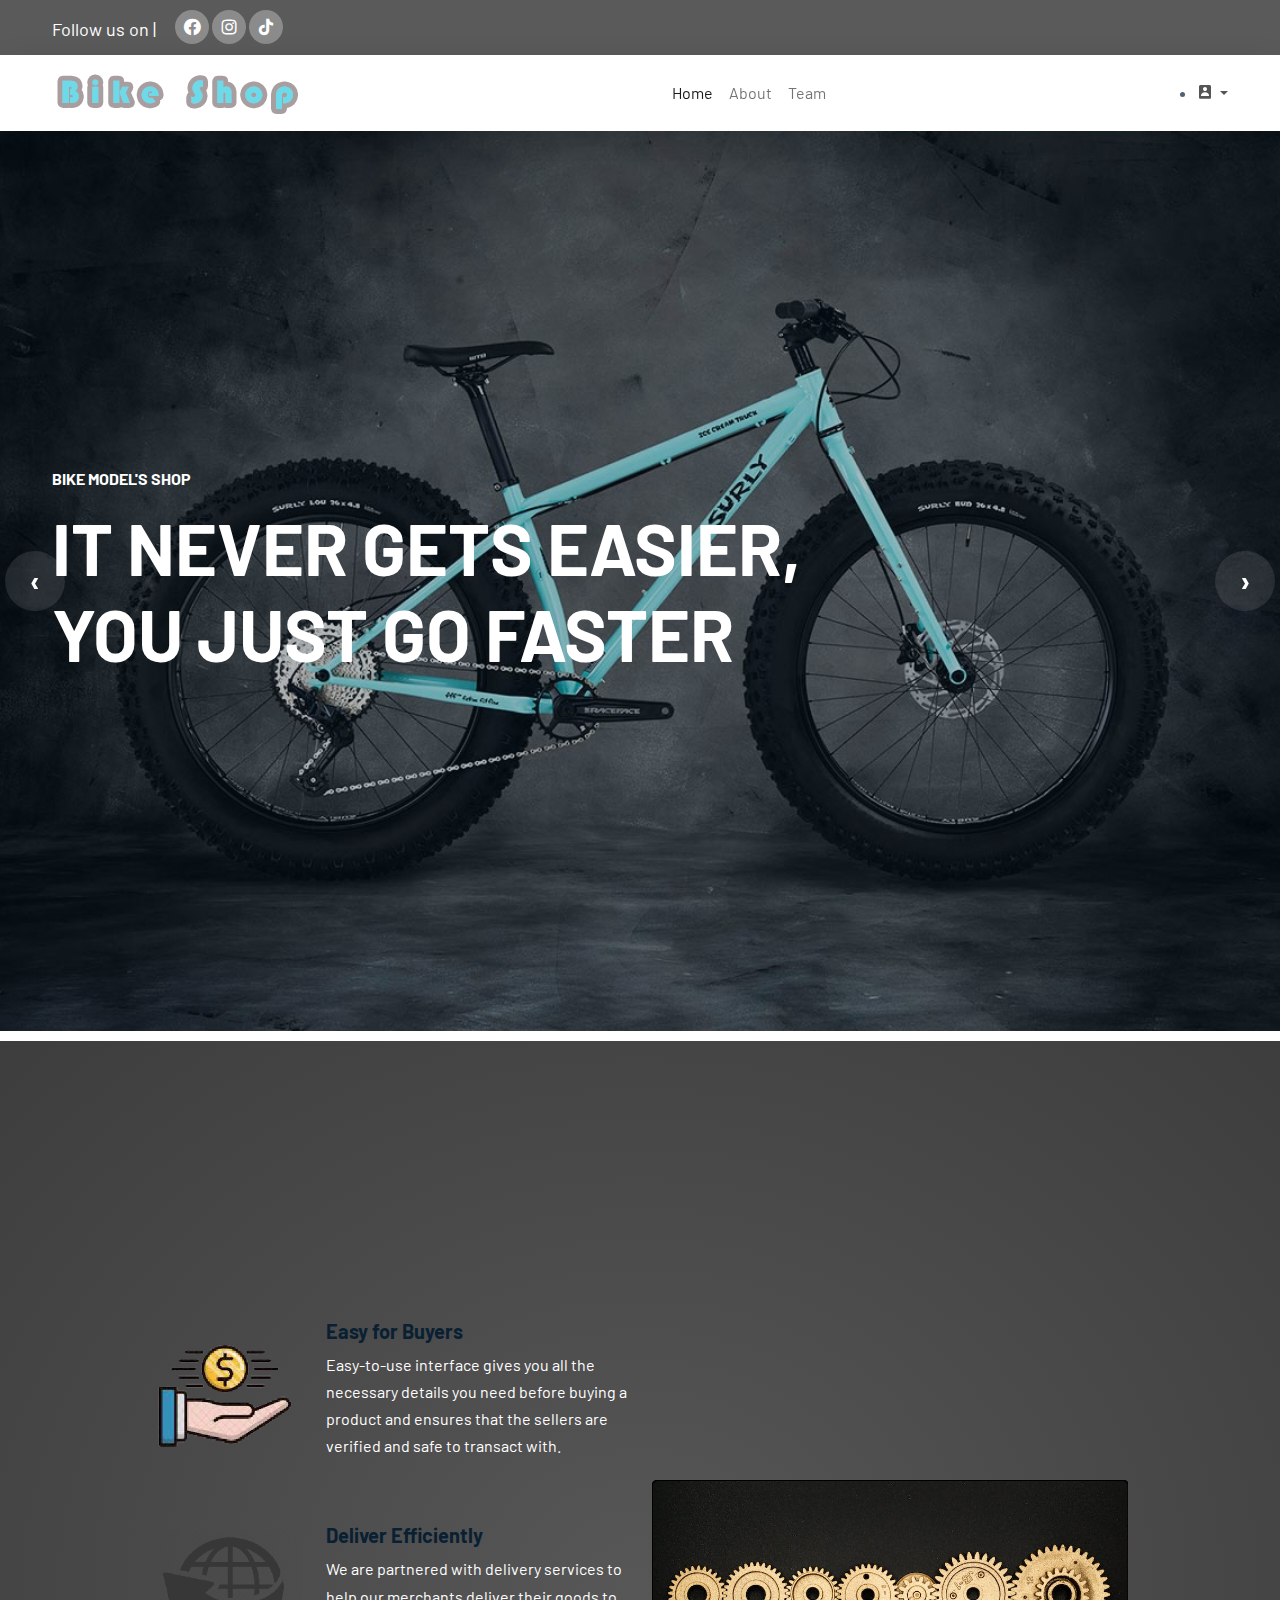
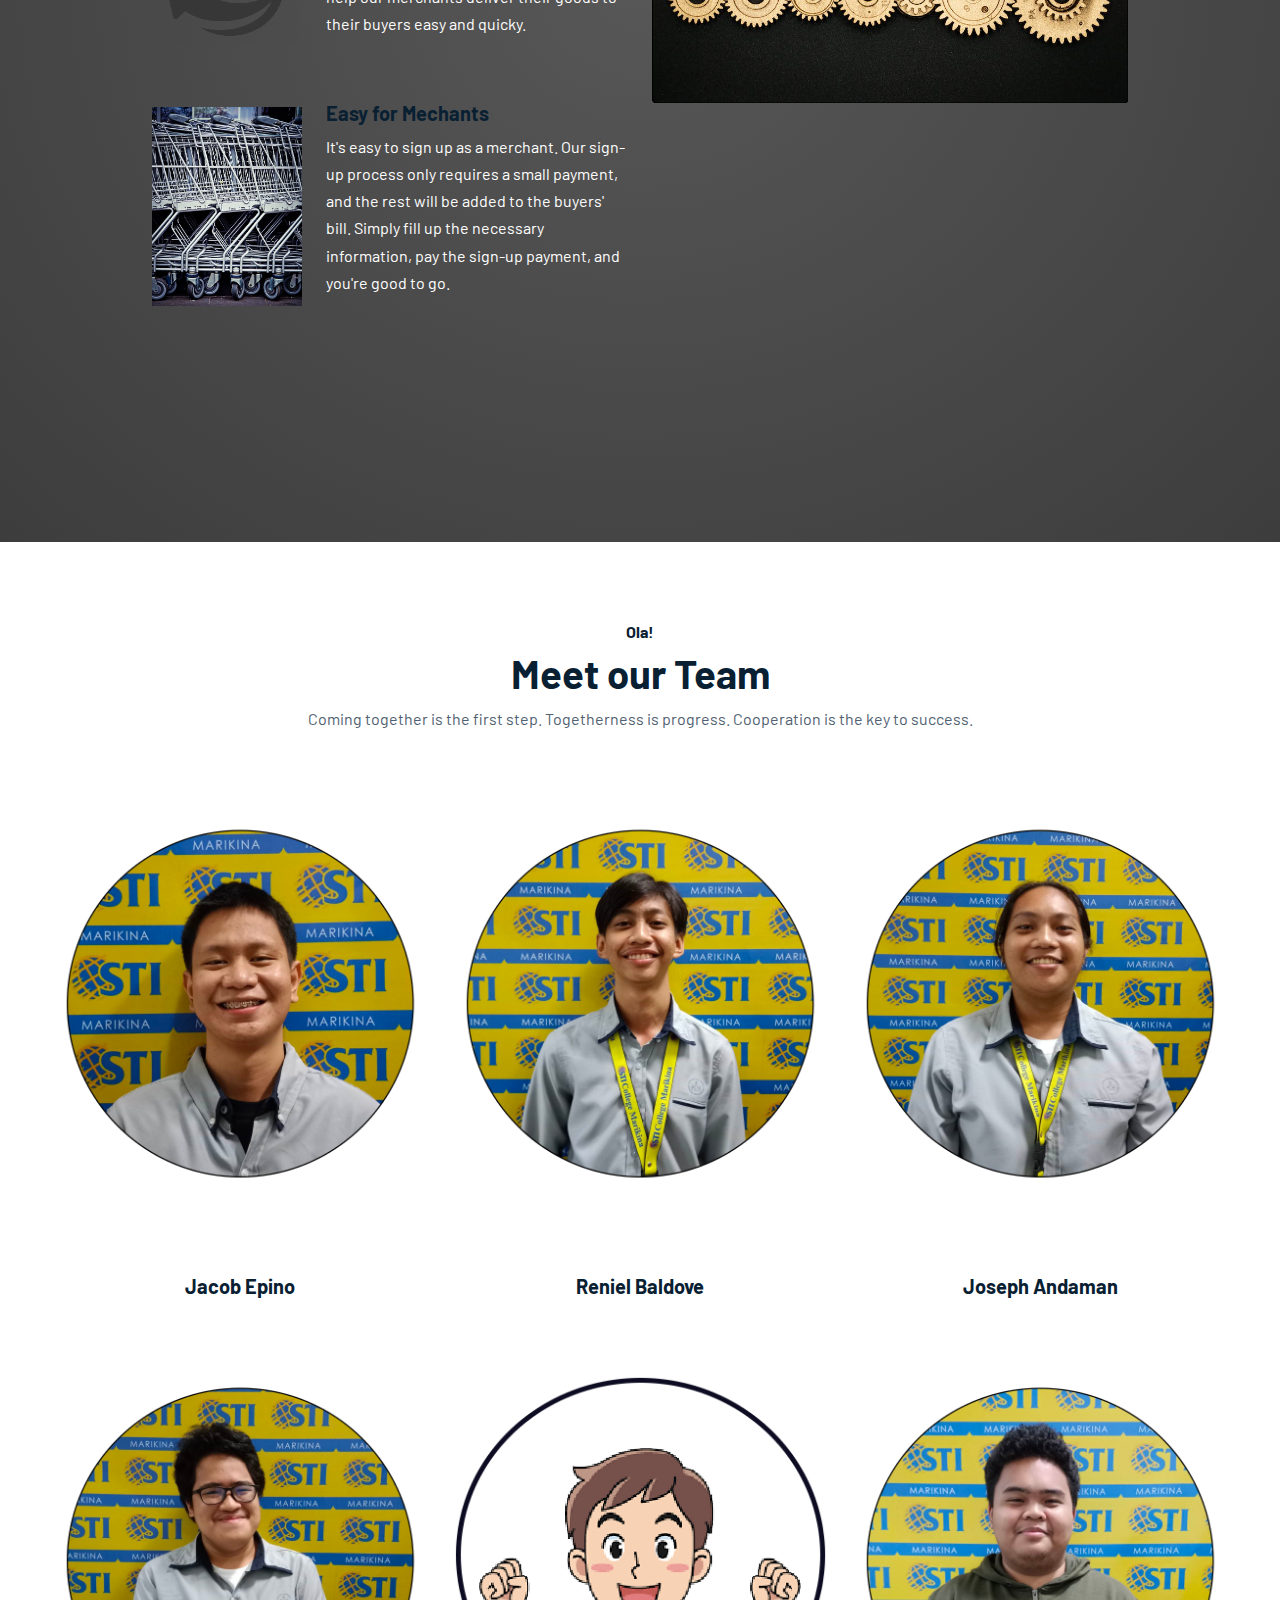
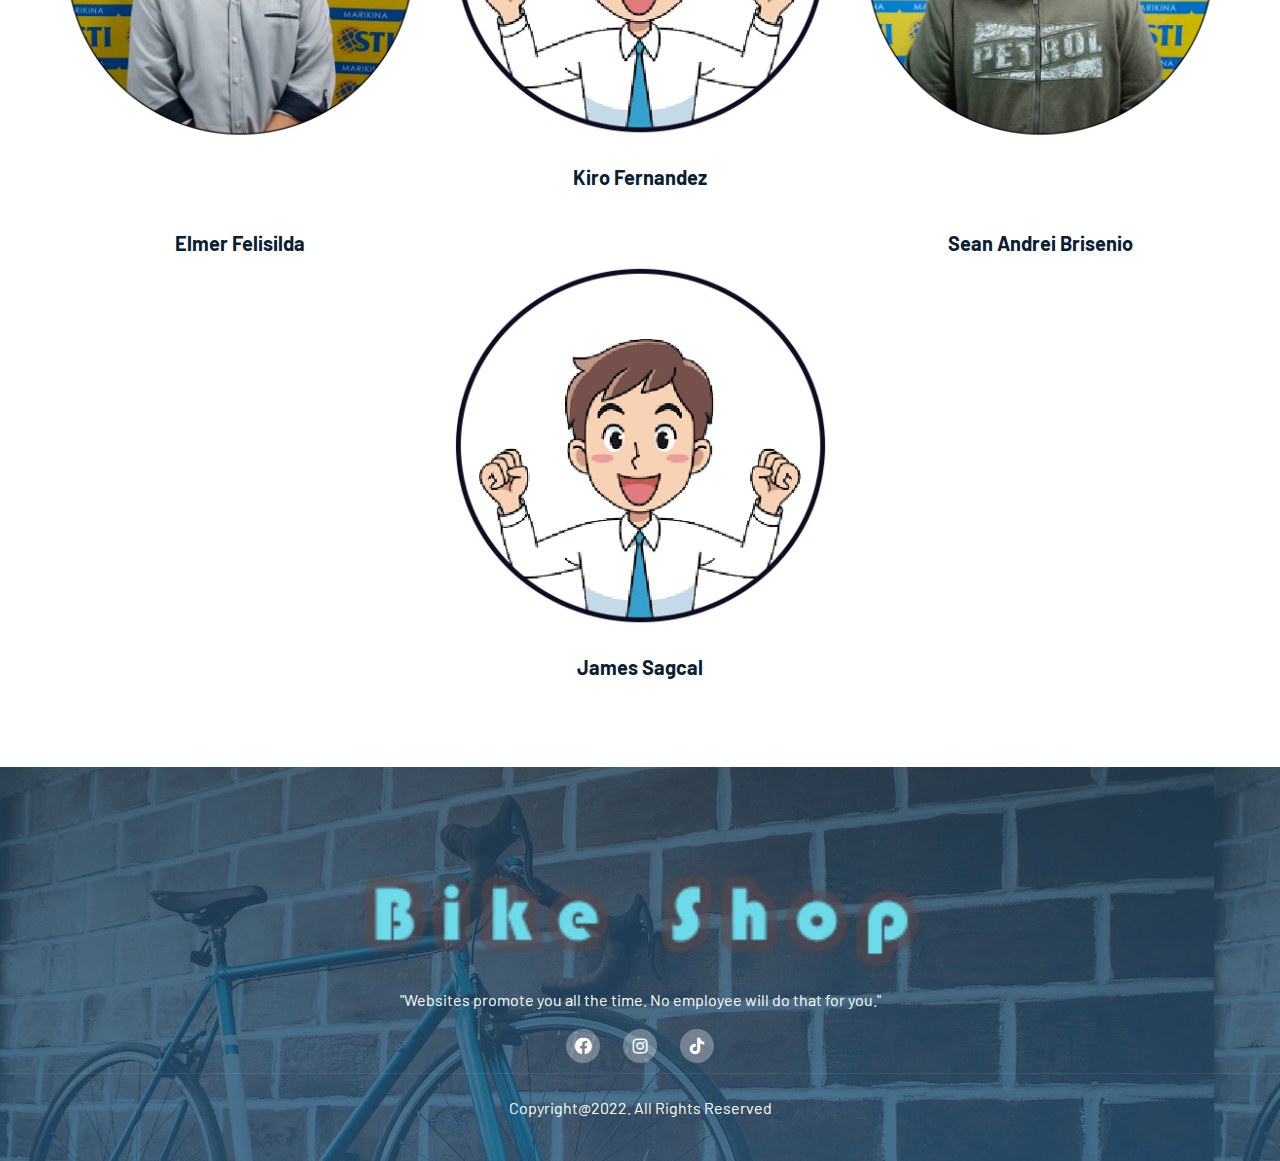
==== commit 1f36ae68: "Add files via upload" ====
--- a/index.html
+++ b/index.html
@@ -77,7 +77,7 @@
                  <i class='bx bxs-user-rectangle'></i>
               </a>
               <ul class="dropdown-menu border-0 shadow-lg" aria-labelledby="navbarDropdown">
-                  <li><a class="dropdown-item" data-bs-toggle="modal" data-bs-target="#exampleModal" href="#">Buyer</a></li>
+                  <li><a class="dropdown-item"  href="Form.html">Buyer</a></li>
                   <li><a class="dropdown-item" data-bs-toggle="modal" data-bs-target="#exampleModal2" href="#">Seller</a></li>
               </ul>
           </li>
@@ -145,7 +145,7 @@
                           <img src="./img/busi.png">
                           <div>
                             <h5>Easy for Buyers</h5>
-                            <p>Our easy-to-use interface gives you all the necessary details you need before buying a product and ensures that the sellers are verified and safe to transact with.</p>
+                            <p>Easy-to-use interface gives you all the necessary details you need before buying a product and ensures that the sellers are verified and safe to transact with.</p>
                           </div>
                         </div>
 
@@ -339,7 +339,7 @@
         </div>
      </footer>
 
-<!-- Buyer'ss Modal -->
+<!-- Buyer'ss Modal -
   <div class="modal fade" id="exampleModal" tabindex="-1" aria-labelledby="exampleModalLabel" aria-hidden="true">
     <div class="modal-dialog modal-xl modal-dialog-centered">
       <div class="modal-content">
@@ -391,7 +391,7 @@
     </div>
   </div>
 
-<!--Sellers Modal-->
+<!--Sellers Modal
 
   <div class="modal fade" id="exampleModal2" tabindex="-1" aria-labelledby="exampleModalLabel" aria-hidden="true">
     <div class="modal-dialog modal-xl modal-dialog-centered">
@@ -442,7 +442,7 @@
     </div>
   </div>
 
-
+-->
 
     <script src="./js/jquery.min.js"></script>
     <script src="./js/bootstrap.bundle.min.js"></script>
--- a/css/style.css
+++ b/css/style.css
@@ -73,12 +73,9 @@
 .navbar .navbar-nar .nav-link:hover,
 .navbar .navbar-nar .nav-link.active{
         color: #634f4ff8;
-
-}
-
-.logo img{
-    width: 190px;
-}
+}
+
+
 
 /*button*/
 .btn{
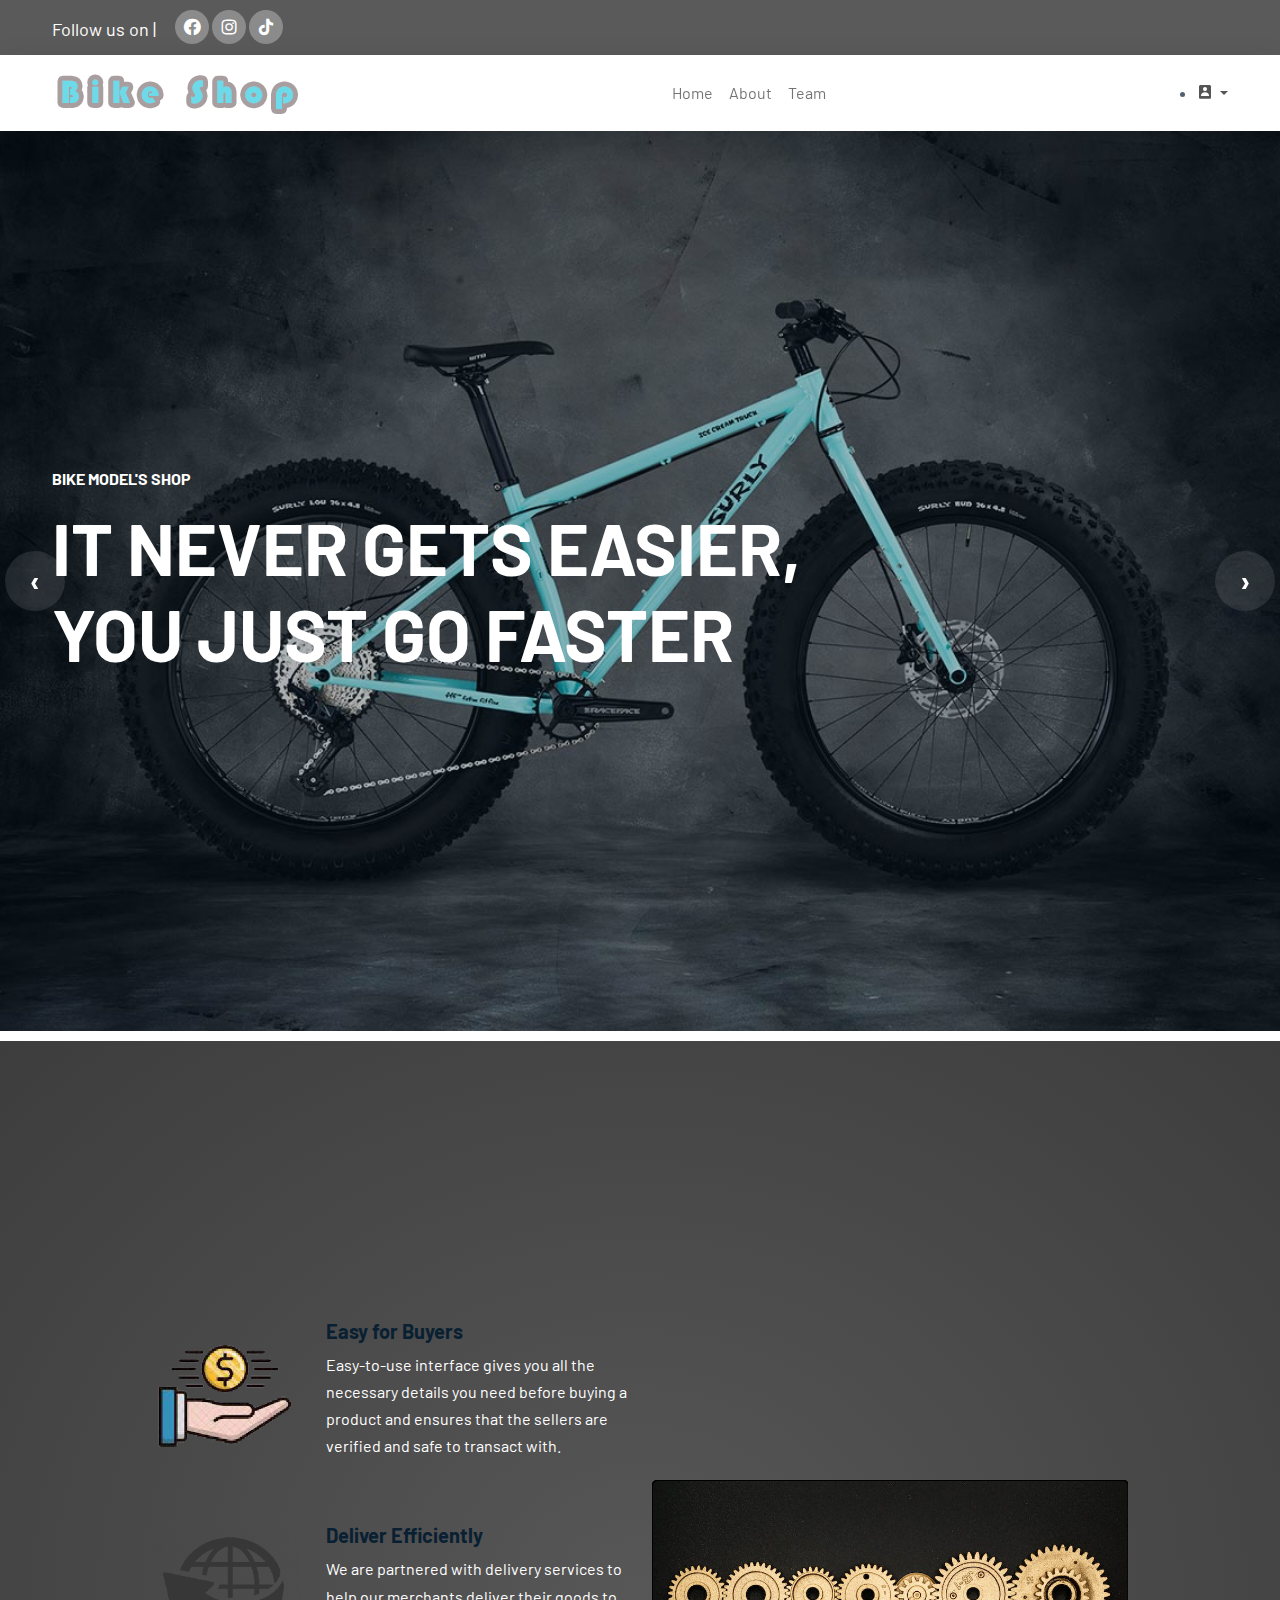
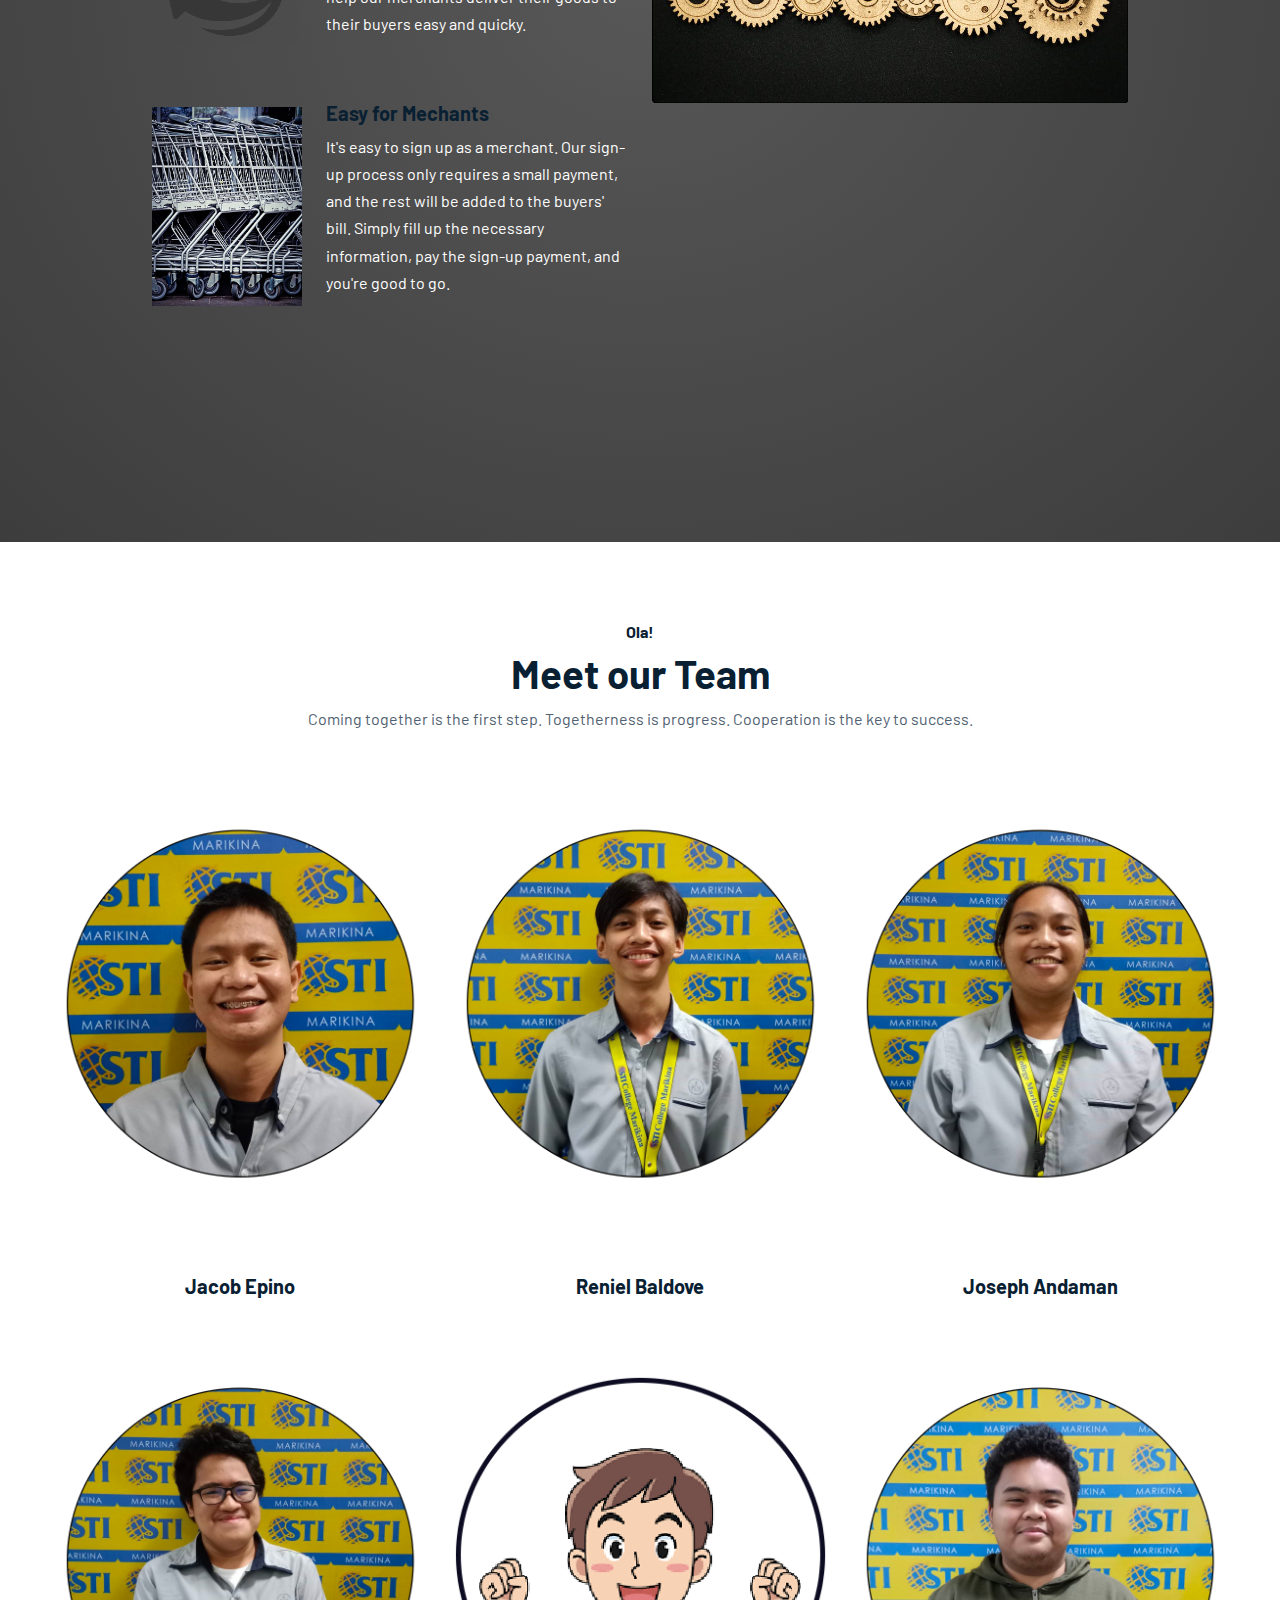
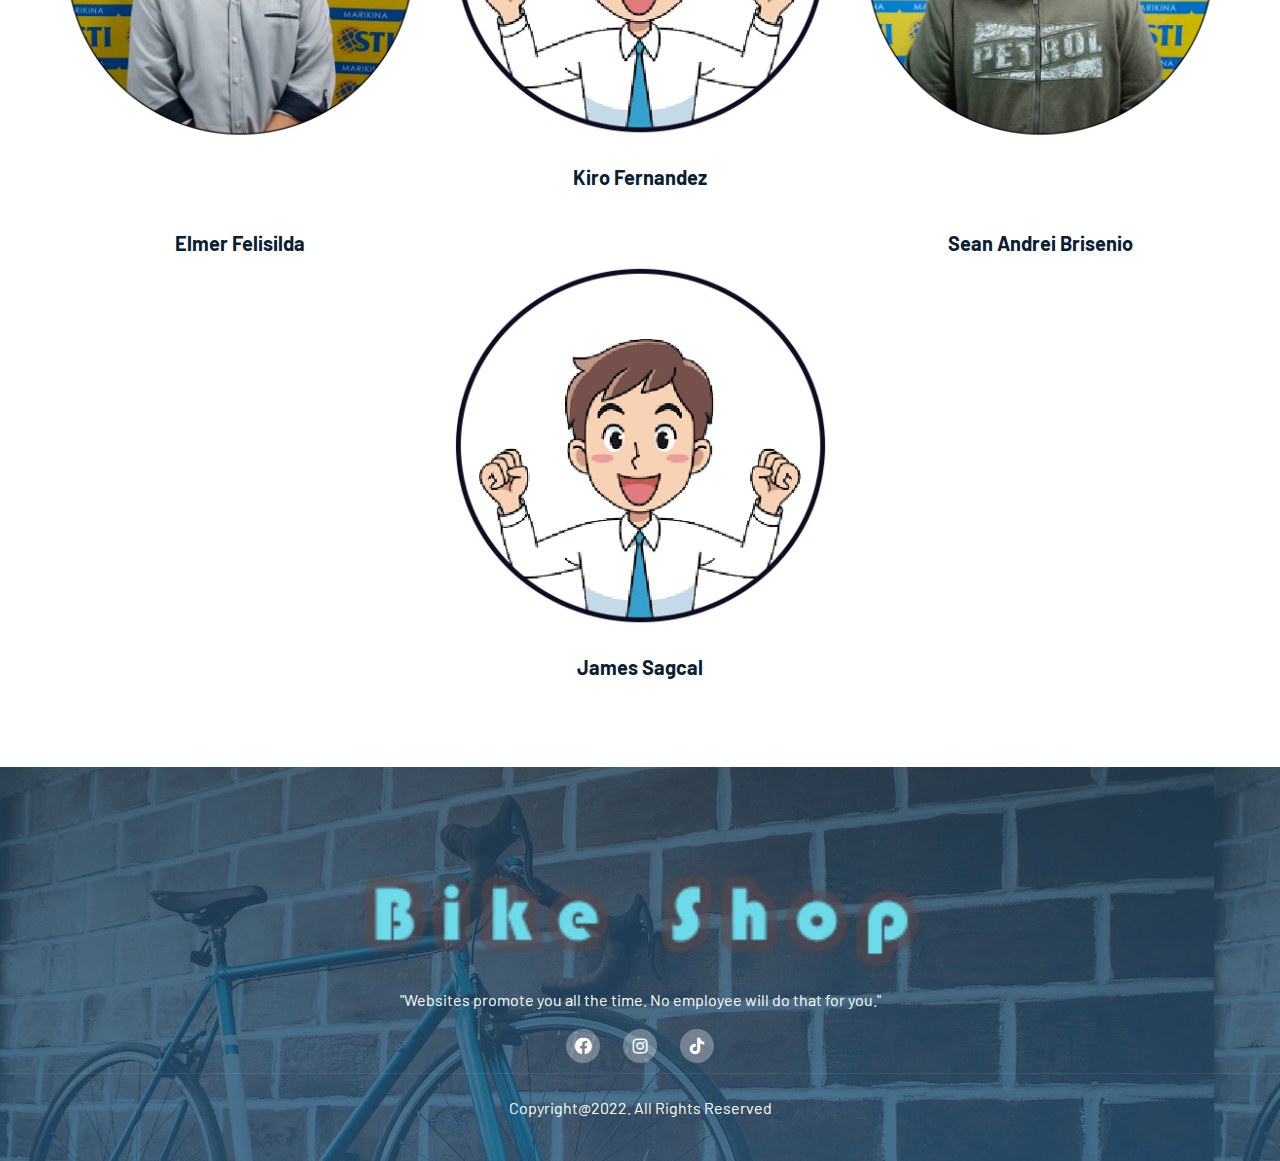
==== commit c244e718: "Update index.html" ====
--- a/index.html
+++ b/index.html
@@ -77,7 +77,7 @@
                  <i class='bx bxs-user-rectangle'></i>
               </a>
               <ul class="dropdown-menu border-0 shadow-lg" aria-labelledby="navbarDropdown">
-                  <li><a class="dropdown-item"  href="Form.html">Buyer</a></li>
+                  <li><a class="dropdown-item"  href="form.html">Ber</a></li>
                   <li><a class="dropdown-item" data-bs-toggle="modal" data-bs-target="#exampleModal2" href="#">Seller</a></li>
               </ul>
           </li>
@@ -450,4 +450,4 @@
     <script src="./js/app.js"></script>
 
   </body>
-</html>+</html>
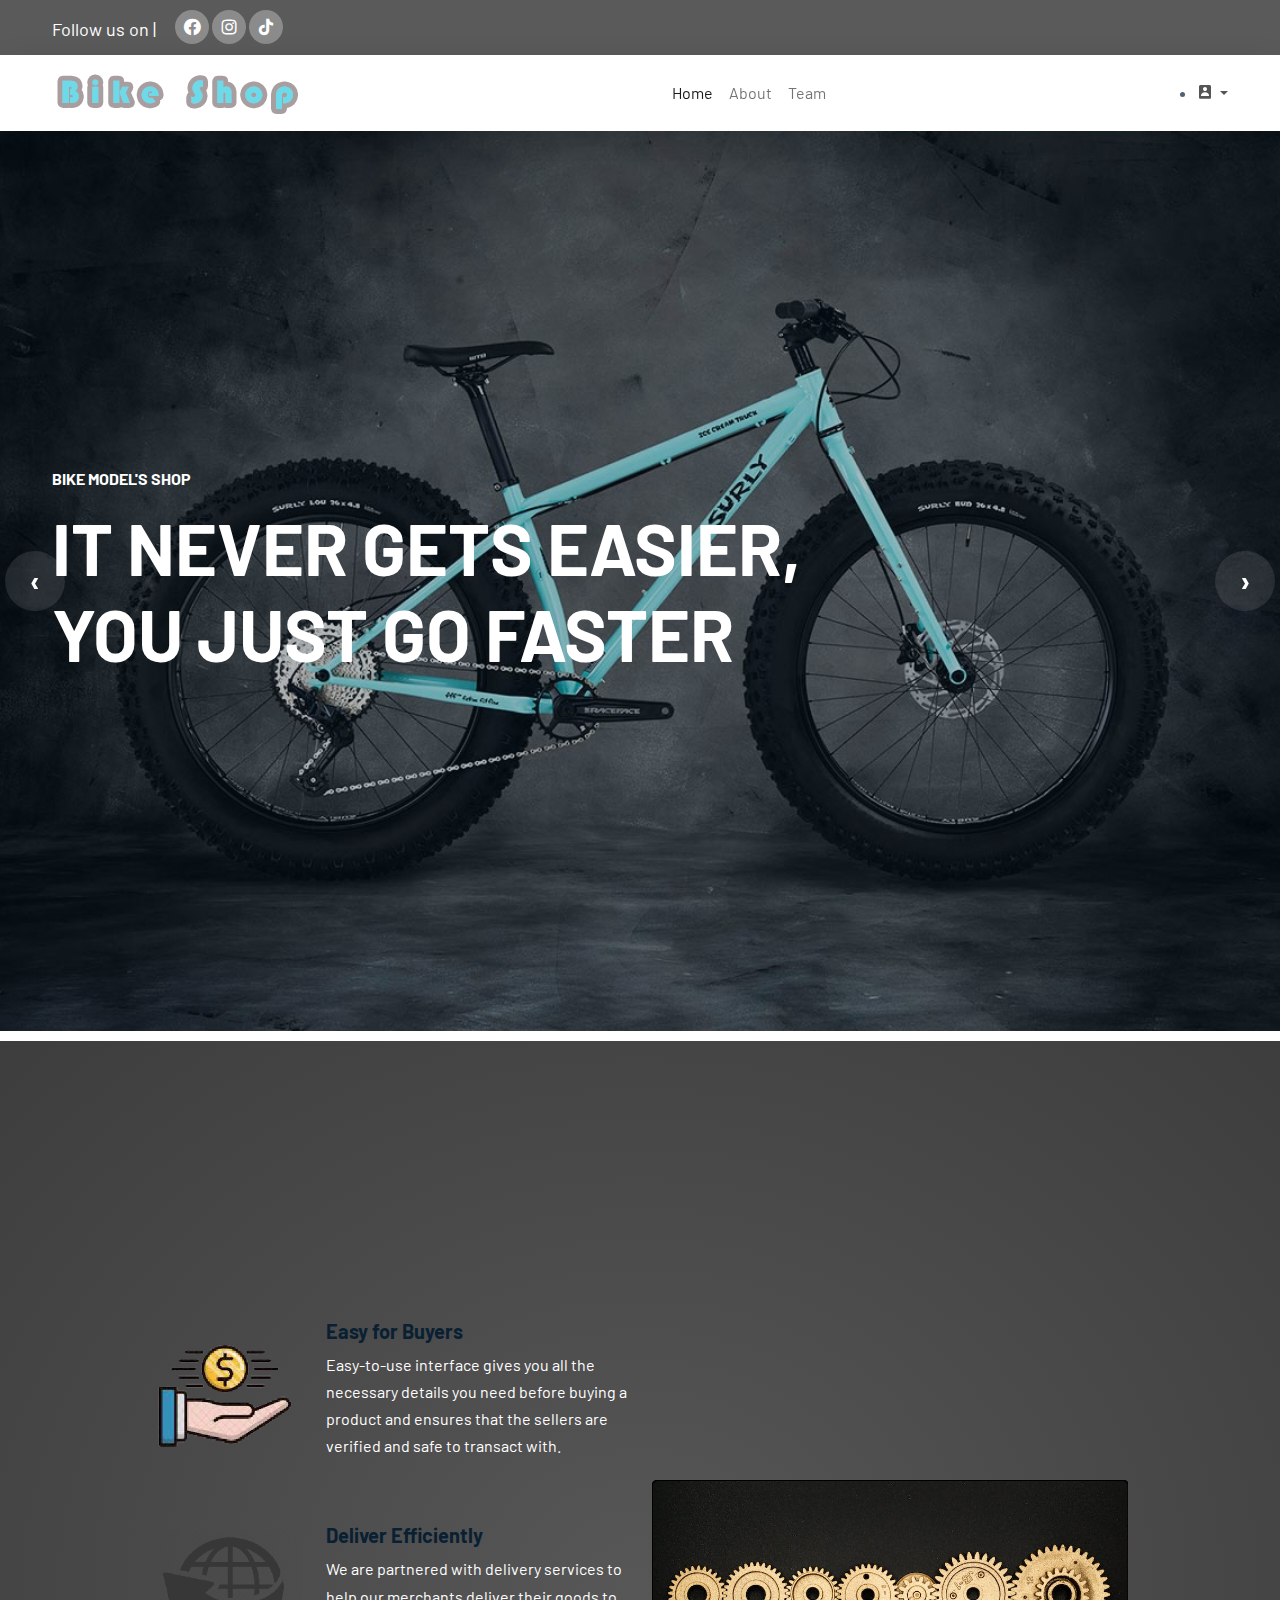
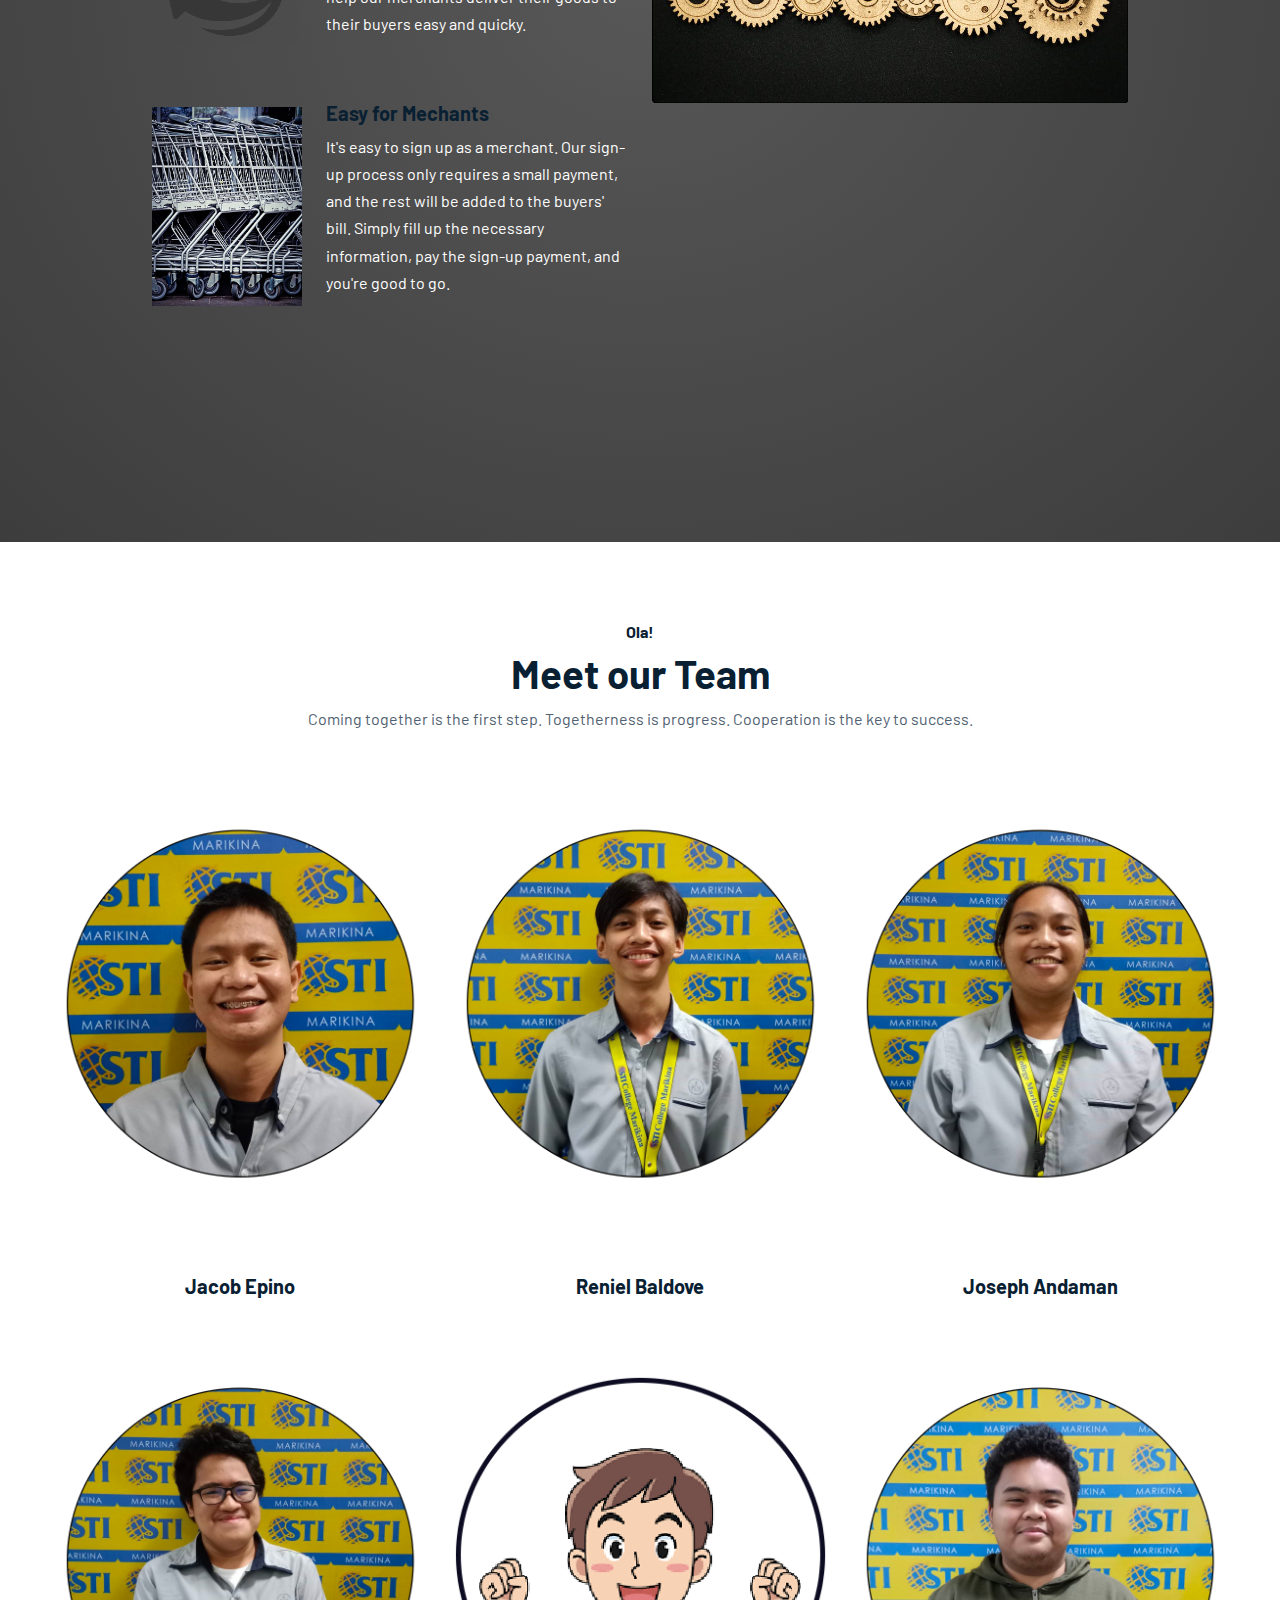
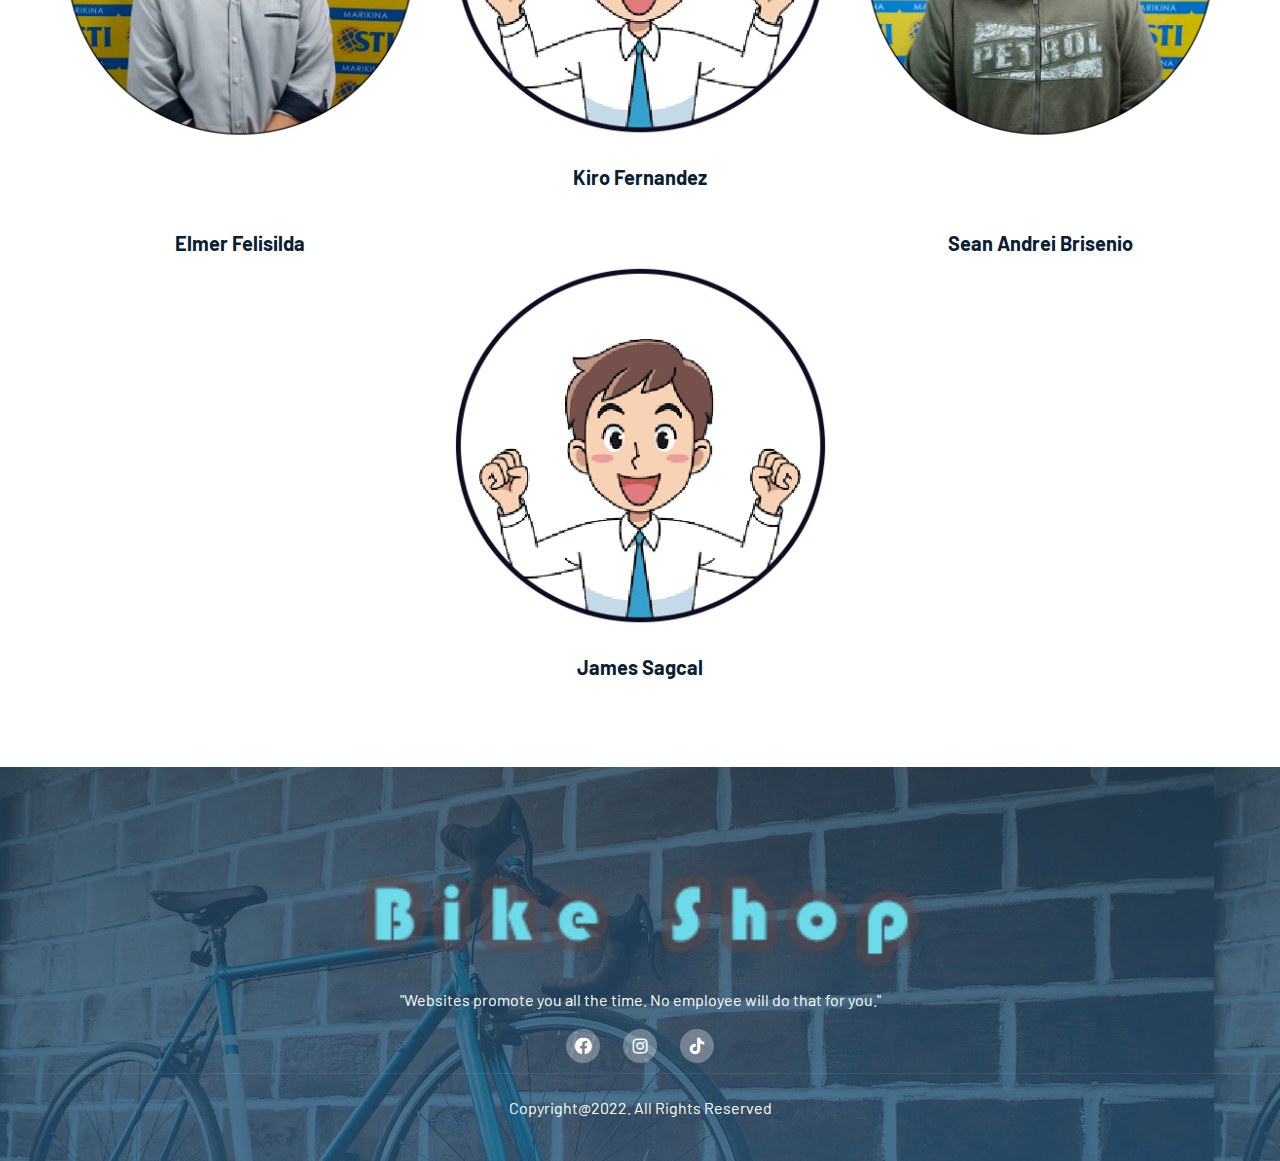
==== commit ed514e9c: "Add files via upload" ====
--- a/index.html
+++ b/index.html
@@ -77,8 +77,8 @@
                  <i class='bx bxs-user-rectangle'></i>
               </a>
               <ul class="dropdown-menu border-0 shadow-lg" aria-labelledby="navbarDropdown">
-                  <li><a class="dropdown-item"  href="form.html">Ber</a></li>
-                  <li><a class="dropdown-item" data-bs-toggle="modal" data-bs-target="#exampleModal2" href="#">Seller</a></li>
+                  <li><a class="dropdown-item"  href="form.html">Bur</a></li>
+                  <li><a class="dropdown-item"  href="form.html">Seller</a></li>
               </ul>
           </li>
 
@@ -450,4 +450,4 @@
     <script src="./js/app.js"></script>
 
   </body>
-</html>
+</html>--- a/css/style.css
+++ b/css/style.css
@@ -392,8 +392,8 @@
     padding-top: 100px;
 }
 .banner .content h1{
-    color: rgb(17, 16, 16);
-    text-shadow: 1px 1px 1px rgb(233, 192, 192);
+    color: rgb(255, 254, 254);
+    text-shadow: 1px 1px 1px rgb(0, 0, 0);
     letter-spacing: 3px;
 }
 .banner .content p{
@@ -544,7 +544,7 @@
 .product{
 	display: flex;
 	width: 100%;
-	height: 200px;
+	height: 220px;
 	overflow: hidden;
 	border: 1px solid silver;
 	margin-bottom: 20px;
@@ -589,6 +589,8 @@
 
 }
 .product-quantity > input{
+    margin-top: 5px;
+    margin-bottom: 5px;
 	width: 40px;
 	padding: 5px;
 	text-align: center;
@@ -686,7 +688,7 @@
 		display: none;
 	}
 	.product{
-		height: 150px;
+		height: 180px;
 	}
 	.product > img{
 		height: 150px;
